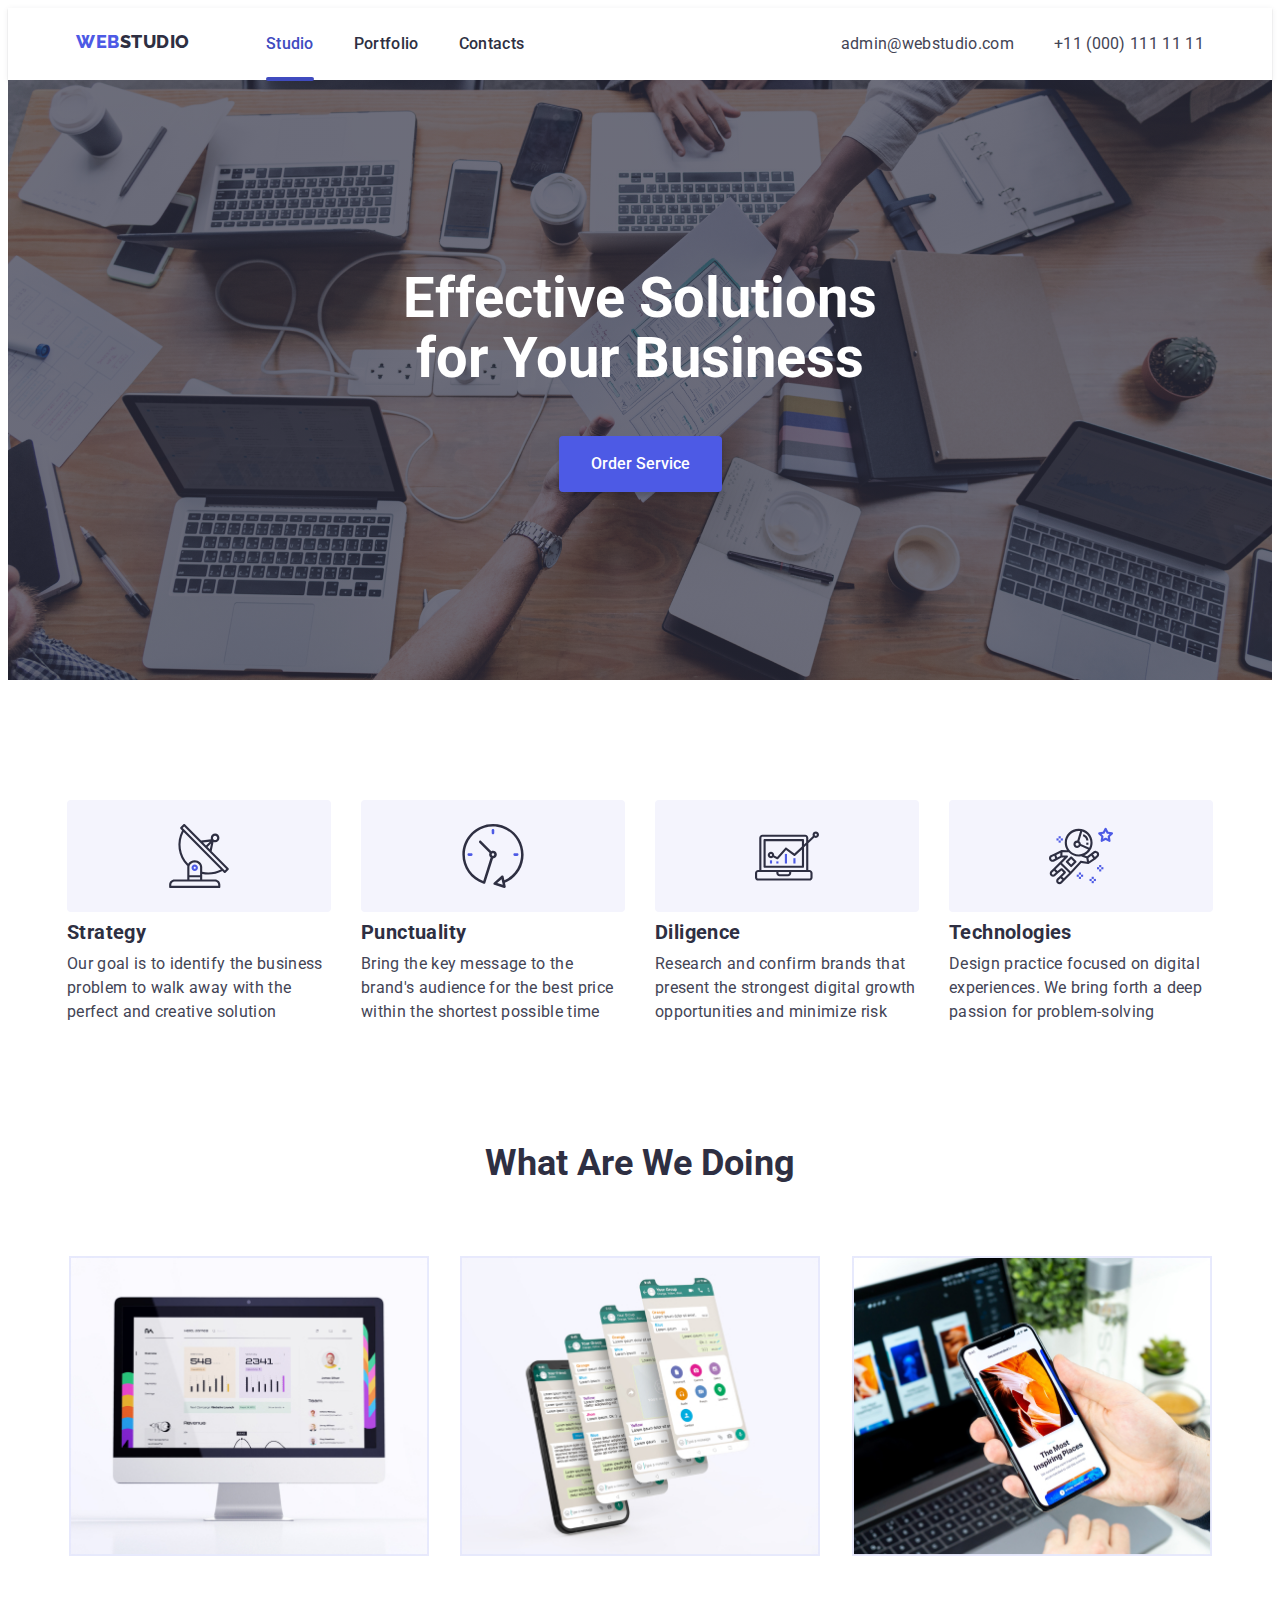
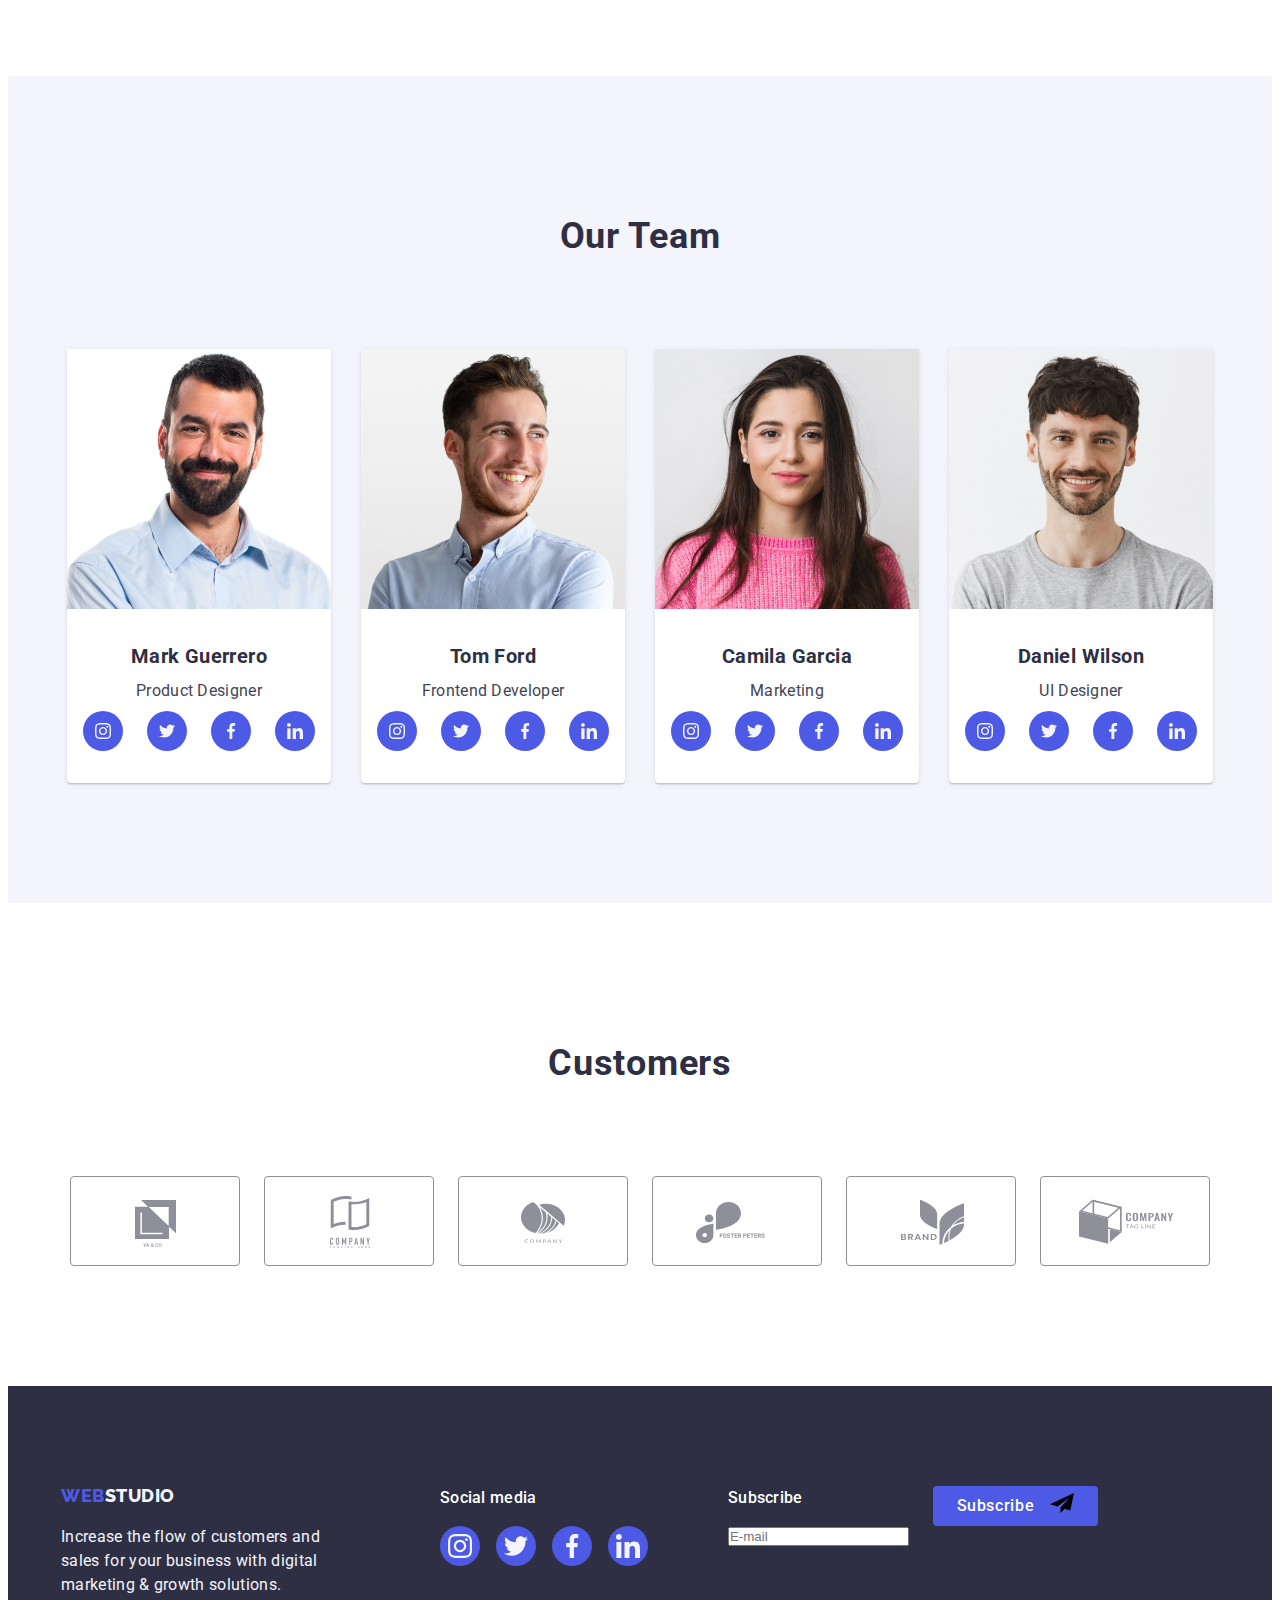
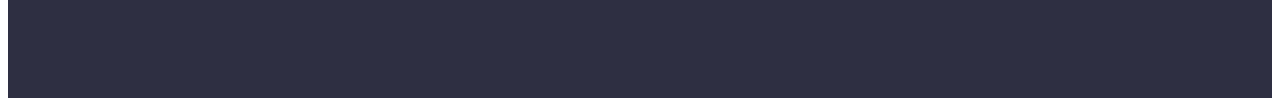
==== index.html @ 38d3d2dd "subscribe button" ====
<!DOCTYPE html>
<html lang="en">

<head>
    <title>Webstudio</title>
    <meta charset="utf-8">
    <meta name="description" content="An Awesome Website">

    <link rel="preconnect" href="https://fonts.googleapis.com">
    <link rel="preconnect" href="https://fonts.gstatic.com" crossorigin>
    <link href="https://fonts.googleapis.com/css2?family=Raleway:wght@800&family=Roboto:wght@400;500;700&display=swap"
        rel="stylesheet">
    <link rel="stylesheet" href="https://cdnjs.cloudflare.com/ajax/libs/modern-normalize/2.0.0/modern-normalize.min.css"
        integrity="sha512-4xo8blKMVCiXpTaLzQSLSw3KFOVPWhm/TRtuPVc4WG6kUgjH6J03IBuG7JZPkcWMxJ5huwaBpOpnwYElP/m6wg=="
        crossorigin="anonymous" referrerpolicy="no-referrer" />
    <link rel="stylesheet" href="./css/style.css" />
</head>

<body>
    <!-- Header Section -->
    <header class="header">
        <div class="container-header">
            <nav class="nav">
                <a class="nav-logo" href="https://sethsky-28.github.io/goit-markup-hw-05/" class="nav-logo">
                    <span class="iris">WEB</span>STUDIO
                </a>
        
            <ul class="nav-list">
                <li class="nav-item"><a class="nav-link active" href="/goit-markup-hw-05/index.html">Studio</a></li>
                <li class="nav-item"><a class="nav-link" href="/goit-markup-hw-05/portfolio.html">Portfolio</a></li>
                <li class="nav-item"><a class="nav-link" href="/goit-markup-hw-05/index.html">Contacts</a></li>
            </ul>
            </nav>

            <address class="address">
                <ul class="address-list">
                    <li class="address-item"><a class=address-link
                        href="mailto:admin@webstudio.com">admin@webstudio.com</a></li>
                    <li class="address-item"><a class=address-link href="tel:+110001111111">+11 (000) 111 11 11</a></li>
                </ul>
            </address>
        </div>
    </header>

    <!-- Main Section -->
    <main>
        <section class="section-hero">
            <div class=" container container-hero">
                <h1 class="hero-title">Effective Solutions <br>
                    for Your Business</h1>        
                <button class="hero-button" type="button" data-modal-open>Order Service</button>               
             </div>
             
            <div class="box">
                <div class="overlay"></div>
            </div>
        </section>

        <section class="section-features">
            <div class="container container-features">
                <h2 hidden>Features</h2>
                <ul class="features-list">
                    <li class="features-item">
                        <img src="./images/icons.images/antenna.svg" alt="antenna" width="64" height="64" class="features-icon">                      
                        <h3 class="features-item-title">Strategy</h3>
                        <p class="features-item-description">Our goal is to identify the business
                        problem to walk away with the perfect and creative solution</p>             
                    </li>

                    <li class="features-item">
                        <img src="./images/icons.images/clock.svg" alt="clock" width="64" height="64" class="features-icon">
                        <h3 class="features-item-title">Punctuality</h3>
                        <p class="features-item-description">Bring the key message to the brand's audience for      
                        the best price within the shortest possible time</p>
                    </li>

                    <li class="features-item">
                        <img src="./images/icons.images/diagram.svg" alt="diagram" width="64" height="64" class="features-icon">
                        <h3 class="features-item-title">Diligence</h3>                        
                        <p class="features-item-description">Research and confirm brands that present the strongest digital
                        growth opportunities and minimize risk</p>
                    </li>

                    <li class="features-item">
                        <img src="./images/icons.images/astronaut.svg" alt="astronaut" width="64" height="64" class="features-icon">
                        <h3 class="features-item-title">Technologies</h3>
                        <p class="features-item-description">Design practice focused on digital experiences. We bring forth
                        a deep passion for problem-solving</p>
                    </li>
                </ul>
            </div>
        </section>

        <section class="section-services">
            <div class="container container-services">
                <h2 class="services-title">What are we doing</h2>    
                <ul class="services-list">
                    <li class="services-item">                        
                        <img class="services-item-image" src="./images/mainimage1.jpg" alt="monitor" width="360">                                            
                    </li>

                    <li class="services-item">
                        <img class="services-item-image" src="./images/mainimage2.jpg" alt="mock up" width="360">                                        
                    </li>

                    <li class="services-item">            
                        <img class="services-item-image" src="./images/mainimage3.jpg" alt="man browsing in his cellphone"
                            width="360">                       
                    </li>
                </ul>
            </div>
        </section>

        <section class="section-team">
            <div class="container container-team">
                <h2 class="team-title">Our Team</h2>
                <ul class="team-list">
                    <li class="team-item">
                        <img class="team-item-image" src="./images/teamcard1.jpg" alt="product manager" width="264">
                        <div class="name-position">
                            <h3 class="team-item-name">Mark Guerrero</h3>
                            <p class="team-item-position">Product Designer</p>
                            <ul class="team-icon">
                                <li class="team-icon-item">
                                    <a href="#" class="team-icon-link">
                                        <svg width="16" height="16">
                                            <use href="images/sprite.svg#instagram-card" /> 
                                        </svg>
                                    </a>
                                </li>

                                <li class="team-icon-item">
                                    <a href="#" class="team-icon-link">
                                        <svg width="16" height="16">
                                            <use href="images/sprite.svg#twitter-card" />
                                        </svg>
                                    </a>
                                </li>

                                <li class="team-icon-item">
                                    <a href="#" class="team-icon-link">
                                        <svg width="16" height="16">
                                            <use href="images/sprite.svg#facebook-card" />
                                        </svg>
                                    </a>
                                </li>

                                <li class="team-icon-item">
                                    <a href="#" class="team-icon-link">
                                        <svg width="16" height="16">
                                            <use href="images/sprite.svg#linkedin-card" />
                                        </svg>
                                    </a>
                                </li>
                            </ul>
                        </div>
                    </li>

                    <li class="team-item">
                        <img class="team-item-image" src="./images/teamcard2.jpg" alt="front end developer" width="264">
                        <div class="name-position">                            
                            <h3 class="team-item-name">Tom Ford</h3>
                            <p class="team-item-position">Frontend Developer</p>
                            <ul class="team-icon">
                                <li class="team-icon-item">
                                    <a href="#" class="team-icon-link">
                                        <svg width="16" height="16">
                                            <use href="images/sprite.svg#instagram-card" />
                                        </svg>
                                    </a>
                                </li>
                            
                                <li class="team-icon-item">
                                    <a href="#" class="team-icon-link">
                                        <svg width="16" height="16">
                                            <use href="images/sprite.svg#twitter-card" />
                                        </svg>
                                    </a>
                                </li>
                            
                                <li class="team-icon-item">
                                    <a href="#" class="team-icon-link">
                                        <svg width="16" height="16">
                                            <use href="images/sprite.svg#facebook-card" />
                                        </svg>
                                    </a>
                                </li>
                            
                                <li class="team-icon-item">
                                    <a href="#" class="team-icon-link">
                                        <svg width="16" height="16">
                                            <use href="images/sprite.svg#linkedin-card" />
                                        </svg>
                                    </a>
                                </li>
                            </ul>
                        </div>
                    </li>

                    <li class="team-item">
                        <img class="team-item-image" src="./images/teamcard3.jpg" alt="marketing" width="264">
                        <div class="name-position">
                            <h3 class="team-item-name">Camila Garcia</h3>
                            <p class="team-item-position">Marketing</p>
                            <ul class="team-icon">
                                <li class="team-icon-item">
                                    <a href="#" class="team-icon-link">
                                        <svg width="16" height="16">
                                            <use href="images/sprite.svg#instagram-card" />
                                        </svg>
                                    </a>
                                </li>
                            
                                <li class="team-icon-item">
                                    <a href="#" class="team-icon-link">
                                        <svg width="16" height="16">
                                            <use href="images/sprite.svg#twitter-card" />
                                        </svg>
                                    </a>
                                </li>
                            
                                <li class="team-icon-item">
                                    <a href="#" class="team-icon-link">
                                        <svg width="16" height="16">
                                            <use href="images/sprite.svg#facebook-card" />
                                        </svg>
                                    </a>
                                </li>
                            
                                <li class="team-icon-item">
                                    <a href="#" class="team-icon-link">
                                        <svg width="16" height="16">
                                            <use href="images/sprite.svg#linkedin-card" />
                                        </svg>
                                    </a>
                                </li>
                            </ul>
                        </div>                        
                    </li>

                    <li class="team-item">
                        <img class="team-item-image" src="./images/teamcard4.jpg" alt="ui designer" width="264">
                        <div class="name-position">
                            <h3 class="team-item-name">Daniel Wilson</h3>
                            <p class="team-item-position">UI Designer</p>
                            <ul class="team-icon">
                                <li class="team-icon-item">
                                    <a href="#" class="team-icon-link">
                                        <svg width="16" height="16">
                                            <use href="images/sprite.svg#instagram-card" />
                                        </svg>
                                    </a>
                                </li>
                            
                                <li class="team-icon-item">
                                    <a href="#" class="team-icon-link">
                                        <svg width="16" height="16">
                                            <use href="images/sprite.svg#twitter-card" />
                                        </svg>
                                    </a>
                                </li>
                            
                                <li class="team-icon-item">
                                    <a href="#" class="team-icon-link">
                                        <svg width="16" height="16">
                                            <use href="images/sprite.svg#facebook-card" />
                                        </svg>
                                    </a>
                                </li>
                            
                                <li class="team-icon-item">
                                    <a href="#" class="team-icon-link">
                                        <svg width="16" height="16">
                                            <use href="images/sprite.svg#linkedin-card" />
                                        </svg>
                                    </a>
                                </li>
                            </ul>
                        </div>
                    </li>
                </ul>
            </div>    
        </section>

        <section class="section-customers">
            <div class="container container-customers">
                <h2 class="customer-title">Customers</h2>
                <ul class="customers-logo">
                    <li class="customers-logo-item">
                        <a href="#" class="customers-link">
                            <svg width="104" height="56">
                                <use href="images/customer-sprite.svg#logo1" />
                            </svg>
                        </a>
                    </li>

                    <li class="customers-logo-item">
                        <a href="#" class="customers-link">
                            <svg width="104" height="56">
                                <use href="images/customer-sprite.svg#logo2" />
                            </svg>
                        </a>                        
                    </li>

                    <li class="customers-logo-item">
                        <a href="#" class="customers-link">
                            <svg width="104" height="56">
                                <use href="images/customer-sprite.svg#logo3" />
                            </svg>
                        </a>                       
                    </li>

                    <li class="customers-logo-item">
                        <a href="#" class="customers-link">
                            <svg width="104" height="56">
                                <use href="images/customer-sprite.svg#logo4" />
                            </svg>
                        </a>                        
                    </li>

                    <li class="customers-logo-item">
                        <a href="#" class="customers-link">
                            <svg width="104" height="56">
                                <use href="images/customer-sprite.svg#logo5" />
                            </svg>
                        </a>                    
                    </li>
                    
                    <li class="customers-logo-item">
                        <a href="#" class="customers-link">
                            <svg width="104" height="56">
                                <use href="images/customer-sprite.svg#logo6" />
                            </svg>
                        </a>                    
                    </li>
                </ul>
            </div>
        </section>
    </main>

    <!-- Footer Section -->
    <footer>
        <section class="footer">
            <div class="container container-footer">
                <div class="logo-description">
                    <a class="footer-logo" href="https://sethsky-28.github.io/goit-markup-hw-04/" class="footer-logo">
                        <span class="iris">WEB</span>STUDIO</a>
                    <p class="footer-description">Increase the flow of customers and <br> sales for your business with
                        digital
                        <br>marketing & growth solutions.
                    </p>
                </div>
    
                <div class="icons-container">
                    <h3 class="social-media">Social media</h3>
                    <ul class="footer-icons">
                        <li class="footer-icon-item">
                            <a href="#" class="footer-icon-link">
                                <svg width="24" height="24">
                                    <use href="images/footer-sprite.svg#instagram2" />
                                </svg>
                            </a>
                        </li>
    
                        <li class="footer-icon-item">
                            <a href="#" class="footer-icon-link">
                                <svg width="24" height="24">
                                    <use href="images/footer-sprite.svg#twitter2" />
                                </svg>
                            </a>
                        </li>
    
                        <li class="footer-icon-item">
                            <a href="#" class="footer-icon-link">
                                <svg width="24" height="24">
                                    <use href="images/footer-sprite.svg#facebook2" />
                                </svg>
                            </a>
                        </li>
    
                        <li class="footer-icon-item">
                            <a href="#" class="footer-icon-link">
                                <svg width="24" height="24">
                                    <use href="images/footer-sprite.svg#linkedin2" />
                                </svg>
                            </a>
                        </li>
                    </ul>
                </div>

                <div class="container-subscribe" for="subscription">
                    <h3 class="subscribe">Subscribe</h3>
                    <input class="subscribe-input" type="text" name="subscription" placeholder="E-mail">                
                </div>
                <button class="button-subscribe">Subscribe
                    <a href="#" class="subscribe-icon-link">
                        <svg width="24" height="20">
                            <use href="images/modal-sprite.svg#send-button-icon" />
                        </svg>
                    </a>
                </button>
            </div>
        </section>
    </footer>
    
    <div class="modal is-hidden" data-modal>
        <div class="modal-content">
            <button class="modal-close" data-modal-close>               
                <svg width="8" height="8">
                    <use href="images/close-sprite.svg#close-icon" />
                </svg>
            </button>
            <div class="modal-header">
                <p class="modal-header-item">Leave your contacts and we will call you back</p>
            </div>

            <form class="modal-form">
                <label class="modal-name" for="name">
                    <span class="label-item">Name</span>
                    <input class="modal-input" type="text" name="name">
                    <svg class="input-icon" width="18" height="18">
                        <use href="images/modal-sprite.svg#person-form"/>
                    </svg>
                </label>

                <label class="modal-name" for="phone">
                    <span class="label-item">Phone</span>
                    <input class="modal-input" type="text" name="phone">
                    <svg class="input-icon" width="18" height="18">
                        <use href="images/modal-sprite.svg#phone-form" />
                    </svg>
                </label>

                <label class="modal-name" for="email">
                    <span class="label-item">Email</span>
                    <input class="modal-input" type="text" name="email">
                    <svg class="input-icon" width="18" height="18">
                        <use href="images/modal-sprite.svg#email-form" />
                    </svg>
                </label>

                <label class="form-textarea" >
                    <span class="comment-form">Comment</span>
                    <textarea name="comment" class="comment-textarea" placeholder="Text Input"></textarea>
                </label>
                      
                <label class="checkbox">
                    <input class="checkbox-input" name="agree">
                    I accept the terms and conditions of the Privacy Policy                    
                </label>

                <button class="send-button" type="submit">Send</button>
            </form>            
        </div>
    </div>

    <script src="js/modal.js"></script>
    
</body>
</html>
---- css/style.css ----
* {
    margin: o;
    padding:0;
    box-sizing: border-box;
}

body {
    font-family: 'Roboto', sans-serif;
}  

ul{
    list-style-type: none;
}

img {
    display: block;
    max-width: 100%;
    height: auto;
}

h1,
h2,
h3,
h4,
h5,
h6,
p,
ul {
    margin: 0;
    padding: 0;
}

address {
    font-style: normal;
}

a {
    text-decoration: none;
}

button {
    font-family: inherit;
    outline: none;
    border: unset;
    cursor: pointer;
}

input, textarea {
    outline: none;
}

:root {
    --iris: #4d5ae5;
    --navyblue: #2e2f42;
    --black: black;
    --ocean: #404bbf;
    --white: #ffffff;
    --slate: #434455;
    --cornflower: #e7e9fc;
    --cloud: #f4f4fd;
    --green: #31d0aa;
    --lightslate: #8e8f99;
    --navybluemodal: #2e2f42;
    --grey: #2e2f42;
    --dairy: #fcfcfc;
}

figure {
    margin: 0px;
}

.container {
    width: 1158px;
    margin: 0 auto;
}

.header {
    border-bottom: 1px soild var(--cornflower);
    background-color: var(--white);
    box-shadow: 0px 1px 6px 0px rgba(46, 47, 66, 0.08), 
                    0px 1px 1px 0px rgba(46, 47, 66, 0.16), 
                    0px 2px 1px 0px rgba(46, 47, 66, 0.08);
    padding: 24px 0;
    align-items: center;
    flex-shrink: 0;
}

.container-header {
    padding: 0 15px;
    display: flex;
    width: 1158px;
    margin: 0 auto;
    justify-content: space-between;
}

.iris {
    color: var(--iris);
}

.nav-logo {
    color: var(--navyblue);
    font-family: Raleway;
    font-size: 18px;
    font-style: normal;
    font-weight: 800;
    letter-spacing: 0.54px;
    text-transform: uppercase;
    line-height: 1.125em;
    display: flex;   
}

.nav {
    display: inline-flex;
    gap: 76px;
}

.nav-list {
    list-style: none;
    display: flex;
    flex-shrink: 0px;
    gap: 40px;     
}

.nav-item {
    position: relative;
}

.nav-item:hover .nav-link {
    color: var(--ocean);
}

.nav-item:hover .nav-link::after {
    width: 100%;
}

.nav-link::after {
    content: '';
    height: 4px;
    width: 0;
    background-color: var(--ocean);
    border-radius: 2px;
    position: absolute;
    left: 0;
    bottom: -25px;
    transition: width 250ms cubic-bezier(0.4, 0, 0.2, 1);
}

.nav-link {
    color: var(--navyblue);
    line-height: 1.5em;      
    font-size: 16px;
    font-style: normal;
    font-weight: 500;
    letter-spacing: 0.32px;
    display: flex;
    transition: color 250ms cubic-bezier(0.4, 0, 0.2, 1);
}

.nav-link.active {
    color: var(--ocean);
}

.nav-link.active::after {
    width: 100%;
}

.address-link:hover {
    color: var(--ocean);
}

.address-list {
    display: inline-flex;
    flex-shrink: 0px;
    gap: 40px;
}

.address-link {
    color: var(--slate);
    line-height: 1.5em;
    font-size: 16px;
    font-style: normal;
    font-weight: 400;     
    letter-spacing: 0.32px;
    display: flex;
    gap: 40px;
    transition: color 250ms cubic-bezier(0.4, 0, 0.2, 1);
}

.section-hero {
    background-color: var(--navyblue);
    margin: 0px;
    padding: 188px 0;
    background-repeat: no-repeat;
    background-position: center;
    background-size: cover;
    background-image: linear-gradient(rgba(46, 47, 66, 0.7), 
    rgba(46, 47, 66, 0.7)), url("../imagesportfolio/people-office.jpg");
}

.container-hero {
    width: 1158px;
    margin: 0 auto;
    align-items: center;
    justify-content: center;
    display: flex;
    flex-direction: column;
    flex-shrink: 0;
    gap: 48px;    
}  

.hero-title {
    text-align: center;
    color: var(--white);
    font-size: 56px;
    line-height: 1.075em;
}

.hero-button {
    font-weight: 500;
    color: var(--white);
    font-size: 16px;
    line-height: 1.5em;
    border-radius: 4px;
    background-color: var(--iris);
    box-shadow: 0px 4px 4px 0px rgba(0, 0, 0, 0.15);
    padding: 16px 32px;
    display: flex;
    transition: background-color 250ms cubic-bezier(0.4, 0, 0.2, 1);
}

.hero-button:hover {   
    background: var(--ocean);
    cursor: pointer;
}

.section-features {
    background-color: var(--white);
    margin: 0px;
    display: flex;  
    flex-shrink: 0;
    padding: 120px 0px;
}

.container-features {
    width: 1158px;
    margin: 0 auto;
    align-items: center;
    justify-content: center;
}

.features-list {
    display: flex;
    justify-content: space-evenly;
    gap: 24px;
    flex-shrink: 0px;
}

.features-icon {
    width: 264px;
    height: 112px;
    border-radius: 4px;
    background: var(--cloud);
    flex-shrink: 0;
    padding: 24px 100px;
}  

.features-item {
    display: inline-flex;
    width: 264px;
    flex-direction: column;
    align-items: flex-start;
    box-sizing: content-box;
    gap: 8px;   
}

.features-item-title {
    font-size: 20px;
    font-style: normal;
    line height: 1.25em;
    letter-spacing: 0.4px;
    color: var(--navyblue);
}

.features-item-description {
    font-size: 16px;
    font-style: normal;
    line-height: 1.5em;
    color: var(--slate);
    letter-spacing: 0.32px;
}

.section-services {
    background-color: var(--white);
    margin: 0;
    padding-bottom: 120px; 
}

.container-services {    
    width: 1158px;
    margin: 0px auto;
    align-items: center;
    justify-content: center;
}

.services-title {
    font-size: 36px;
    line-height: 1.11em;
    color: var(--navyblue);
    text-align: center;
    text-transform: capitalize;
    margin-bottom: 72px;    
}

.services-list {
    display: flex;
    align-content; center;
    justify-content: space-evenly;
    gap: 24px;        
}

.services-item-image {
    width: 360px;
    height: 300px;
    border: 1px solid var(--cornflower);
    background: url(<path-to-image>), lightgray -72.845px -19px / 144.444% 112.667% no-repeat;
}

.section-team {
    background-color: var(--cloud);
    margin: 0px;
    padding: 120px 0;
    flex-shrink: 0;
}

.container-team {
    width: 1158px;
    flex-shrink: 0;
    margin: 0px auto;
    justify-content: center;
    align-content: center;
    display: block;
    align-items: center;
}

.team-title {
    font-size: 36px;
    font-style: normal;
    text-transform: capitalize;
    line-height: 2.25em;
    color: var(--navyblue);
    letter-spacing: 0.72px;
    text-align: center;
}

.team-list {
    margin: 0;
    display: flex;
    flex-shrink: 0;
    justify-content: space-evenly;
    gap: 24px;
    margin-top: 72px;    
}

.team-item {
    background: var(--white);
    border-radius: 0px 0px 4px 4px;
    box-shadow: 0px 2px 1px 0px rgba(46, 47, 66, 0.08), 
    0px 1px 1px 0px rgba(46, 47, 66, 0.16), 
    0px 1px 6px 0px rgba(46, 47, 66, 0.08);
}

.team-icon {
    display: flex;
    align-items: center;
    justify-content: center;
    column-gap:24px;
}

.team-icon-link svg{    
    fill: var(--cloud);
}

.team-icon-link {
    display: flex;
    flex-shrink: 0;
    align-items: center;
    justify-content: center;
    width: 40px;
    height: 40px;
    background-color: var(--iris);
    border-radius: 20px;
    transition: background-color 250ms cubic-bezier(0.4, 0, 0.2, 1);
}

.team-icon-link:hover {
    background-color: var(--ocean);
}

.name-position {
    display: flex;
    flex-direction: column;
    justify-content: center;
    align-items: center;
    gap: 8px;
    padding: 32px 0px;
    margin: 0;
}

.team-item-name {
    font-size: 20px;
    font-style: normal;
    text-align: center;
    line-height: 1.5em;
    color: var(--navyblue);
    letter-spacing: 0.4px;
}

.team-item-position {
    font-size: 16px;
    font-style: normal;
    text-align: center;
    line-height: 1.5em;
    color: var(--slate);
    letter-spacing: 0.32px;
}

.section-customers {
    background-color: var(--white);
    margin: 0px;
    padding: 120px 0;
}

.container-customers {
    width: 1158px;
    margin: 0px auto;  
}

.customer-title {
    font-size: 36px;
    font-style: normal;
    font-weight: 700;
    text-transform: capitalize;
    line-height: 2.25em;
    color: var(--navyblue);
    letter-spacing: 0.72px;
    text-align: center;
    margin-bottom: 72px;
}

.customers-logo {
    display: flex;
    justify-content: center;
    gap: 24px;
}

.customers-logo-item {
    display: inline-flex;
    flex-direction: column;
    align-items: flex-start;
}

.customers-link {
    display: flex;
    flex-shrink: 0;
    align-items: center;
    justify-content: center;
    width: 168px;
    height: 88px;
    width: 100%;
    height: 100%;
    border-radius: 4px;
    border: 1px solid var(--lightslate);
    color: var(--lightslate);
    padding: 16px 32px;
    transition: color 250ms cubic-bezier(0.4, 0, 0.2, 1), 
                border 250ms cubic-bezier(0.4, 0, 0.2, 1);
}

.customers-link svg{
    fill: currentColor;
}

.customers-link:hover {
    border: 1px solid var(--ocean);
    color: var(--ocean);
}

.footer-description {
    font-size: 16px;
    font-style: normal;
    line-height: 1.5em;
    color: var(--cloud);
    letter-spacing: 0.32px;
    margin-top: 17.5px;
}

.footer {
    background-color: var(--navyblue);
    flex-shrink: 0;
    margin: 0px;
    padding: 100px 0px;
}

.container-footer {
    display: flex;
    flex-direction: row; 
    width: 1158px;
    margin: 0 auto;
    height: 112px;
    flex-shrink: 0;
}

.footer-logo {
    color: var(--cloud);
    font-family: Raleway;
    font-size: 18px;
    font-style: normal;
    font-weight: 800;
    line-height: 1.16em;
    letter-spacing: 0.54px;
    text-transform: uppercase;
    flex-shrink: 0;
}

.logo-description {
    display: flex;
    flex-direction: column;
}

.social-media {
    color: var(--white);
    font-family: Roboto;
    font-size: 16px;
    font-style: normal;
    font-weight: 500;
    line-height: 1.5;
    letter-spacing: 0.32px;
    margin-bottom: 16px;
}
        
.logo-container {
    margin-top: 16px;
    flex-shrink: 0;
}

.icons-container {
    display: inline;
    width: 208px;
    height: 80px;
    flex-shrink: 0;
    margin-left: 120px;
}

.footer-icons {
    display: inline-flex;
    align-items: flex-start;
    gap: 16px;
}

.footer-icon-link {
    display: flex;
    align-items: center;
    justify-content: center;
    width: 40px;
    height: 40px;
    background-color: var(--iris);
    border-radius: 20px;
    padding: 8px;
    transition: backgroud-color 250ms cubic-bezier(0.4, 0, 0.2, 1);
}

.footer-icon-link svg{
    fill: var(--cloud);  
}

.footer-icon-link:hover {
    background-color: var(--green)
}

.container-subscribe {
    display: block;
    flex-shrink: 0;
    margin-left: 80px;
    row-gap: 16px;
}

.subscribe {
    color: var(--WHITE, #FFF);
    font-family: Roboto;
    font-size: 16px;
    font-style: normal;
    font-weight: 500;
    line-height: 1.5em;
    letter-spacing: 0.32px;
    margin-bottom: 16px;
}

.button-subscribe {
    display: flex;
    padding: 8px 24px;
    justify-content: center;
    align-items: center;
    gap: 16px;
    border-radius: 4px;
    background: var(--IRIS, #4D5AE5);
    margin-left: 24px;
    color: var(--WHITE, #FFF);
    text-align: center;
    font-family: Roboto;
    font-size: 16px;
    font-style: normal;
    font-weight: 500;
    line-height: 1.5em;
    letter-spacing: 0.64px;
    width: 165px;
    height: 40px;
}

.subscribe-icon-link {
    background-color: var(--IRIS);
}

.subscribe-icon-link {
    fill: var(--WHITE);
}

.filters {
    padding: 96px 0px 0px 0px;
    margin: 0px auto;
}

.container-filter {
    width: 1158px;        
    margin: 0 auto;
    display: flex;
    justify-content: center;   
}

.filter-button {    
    padding: 12px 24px;    
    border-radius: 4px;
    border: 1px solid var(--cornflower);
    background-color: var(--cloud);
    color: var(--iris);    
    font-family: 'roboto';
    font-size: 16px;
    font-style: normal;
    font-weight: 500;
    line-height: 1.5em;
    letter-spacing: 0.64px;
    transition: background-color 250ms cubic-bezier(0.4, 0, 0.2, 1),
                color 250ms cubic-bezier(0.4, 0, 0.2, 1),
                border-color 250ms cubic-bezier(0.4, 0, 0.2, 1),
                box-shadow 250ms cubic-bezier(0.4, 0, 0.2, 1);
}

.filter-active {
    background-color: var(--ocean, #404bbf);
    box-shadow: 0px 3px 1px rgba(0, 0, 0, 0.1), 0px 2px 1px rgba(0, 0, 0, 0.08),
        0px 2px 2px rgba(0, 0, 0, 0.12);
    border: 1px solid var(--ocean, #404bbf);
    border-radius: 4px;
    color: var(--white);
    cursor: pointer;
}

.filter-button:hover {
    background: var(--ocean);
    color: var(--white);
    border-color: var(--ocean);
    box-shadow: 
    0px 2px 2px 0px rgba(0, 0, 0, 0.12), 
    0px 2px 1px 0px rgba(0, 0, 0, 0.08), 
    0px 3px 1px 0px rgba(0, 0, 0, 0.10);
}

.filter-buttons {
    display: flex;
    gap: 24px;
}

.section-projects {
    margin: 0;
    padding: 72px 0px;
}

.container-projects {
    width: 1158px;
    margin: 0 auto;
}

.project-list {
    display: flex;
    flex-wrap: wrap;
    justify-content: center;
    column-gap: 24px;
    row-gap: 48px;
}

.project-item-image {
    width: 360px;
    height: 300px;
    flex-shrink: 0;
}

.name-type {
    border: 1px solid var(--cornflower);
    background: var(--white);
    padding: 32px 16px;
    border-top: unset;
    display: flex;
    flex-direction: column;
    justify-content: center;
    align-items: flex-start;
    align-self: stretch;
    gap: 8px;
    transition: box-shadow 250ms cubic-bezier(0.4, 0, 0.2, 1);
}

.project-item {
    display: flex;
    width: 360px;
    padding-bottom: 0px;
    flex-direction: column;
    justify-content: center;
    align-items: center;
    flex-shrink: 0;
}

.project-item:hover figcaption {
    transform: translateY(0);
}

.project-item-figure {
    width: 100%;
    height: 300px;
    position: relative;
    overflow: hidden;
}

.project-item-figure img{
    display: block;
    width: 100%;
    height: 100%;
    object-fit: cover;
    object-position: center;
}

.project-item-figure figcaption {
    font-family: Roboto;
    font-size: 16px;
    font-style: normal;
    font-weight: 400;
    line-height: 1.5em;
    letter-spacing: 0.32px;
    position: absolute;
    top: 0px;
    left: 0px;
    width: 100%;
    height: 100%;
    background-color: rgba(77, 90, 229, 1);
    padding: 40px 32px 164px 32px;
    color: var(--cloud);
    text-align: left;
    align-items: center;
    display: flex;    
    transition: transform 250ms cubic-bezier(0.4,0,0.2,1);
    transform: translateY(100%);
    will-change: transform;
}

.project-item:hover .name-type{
    box-shadow: 0px 2px 1px 0px rgba(46, 47, 66, 0.08), 
    0px 1px 1px 0px rgba(46, 47, 66, 0.16), 
    0px 1px 6px 0px rgba(46, 47, 66, 0.08);
    
}

.project-item-name {
    color: var(--navyblue); 
    font-size: 20px;
    font-style: normal;
    line-height: 1.25em;
    letter-spacing: 0.4px;
}

.project-item-type {
    color: var(--slate);
    font-size: 16px;
    font-style: normal;
    line-height: 1em;
    letter-spacing: 0.32px;
}

.modal {
    background-color: rgba(46, 47, 66, 0.4);
    position: fixed;
    display: flex;
    align-items: center;
    justify-content: center;
    width: 100%;
    height: 100%;
    top: 0px;
    left: 0px;
    transition-property: visibilty, opacity;
    transition-duration: 250ms;
    transition-timing-function: cubic-bezier(0.4, 0, 0.2, 1);
    opacity: 1;
    pointer-events: auto; 
}

.modal.is-hidden {
    visibility: hidden;
    opacity: 0;
    pointer-events: none;    
}

.modal.is-hidden .modal-content {
    transform: scale(0.5);
}

.modal-content {
    position: relative;
    width: 408px;
    height: 584px;
    border-radius: 4px;
    background-color: var(--dairy);
    box-shadow: 0px 2px 1px 0px rgba(0, 0, 0, 0.20), 
    0px 1px 3px 0px rgba(0, 0, 0, 0.12), 
    0px 1px 1px 0px rgba(0, 0, 0, 0.14);
    transform: none;
    transition: transform 250ms cubic-bezier(0.4, 0, 0.2, 1);
    padding: 72px 24px 24px 24px;
}

.modal-close {
    display: flex;
    flex-shrink: 0;
    align-items: center;
    justify-content: center;
    width: 24px;
    height: 24px;
    background-color: var(--cornflower);
    color: var(--navyblue);
    border: 0px;
    stroke-width: 1px;
    stroke: rgba(0, 0, 0, 0.10);
    border-radius: 20px;
    position: absolute;
    right: 8px;
    top: 8px;
    padding: 0;
    cursor: pointer;
    transition: color 250ms cubic-bezier(0.4, 0, 0.2, 1),
                background-color 250ms cubic-bezier(0.4, 0, 0.2, 1);
}

.modal-close svg{
    fill: currentColor;
}

.modal-close:hover,
.modal-close:focus {
    background-color: var(--ocean);
    color: var(--white);
}

.modal-header {
    display: flex;
    align-items: center;
    justify-content: center;
}

.modal-header-item {
    color: var(--navyblue);
    text-align: center;
    font-family: Roboto;
    font-size: 16px;
    font-style: normal;
    font-weight: 500;
    line-height: 1.5em;
    letter-spacing: 0.32px;
    margin-bottom: 16px;
}

.modal-form {
    display: block;
    flex-direction: column;
    align-items: flex-start;
    /* margin-top: 16px; */
}

.modal-name {
    display: block;
    color: var(--lightslate);
    font-family: Roboto;
    font-size: 12px;
    font-style: normal;
    font-weight: 400;
    line-height: 1.16em;
    letter-spacing: 0.48px;
    
}

.modal-input {
    display: relative;
    width: 360px;
    height: 40px;
    margin-top: 8px;      
    font-family: inherit;
    font-size: 12px;
    border-radius: 4px;
    border: 1px solid var(--iris);
    stroke: currentColor;
    transition: fill 250ms cubic-bezier(0.4, 0, 0.2, 1);
      
}

/* .label-item {
    margin-bottom: 8px;      
} */

label.checkbox {
    display: flex;
    padding: 0;
}

.checkbox-input {
    width: 16px;
    height: 16px;
    margin-right: 8px;
}

.form-textarea {
    display: block;
    width: 100%;
    /* margin-top: 4px; */
    height: 120px;
    flex-shrink: 0;
  
}

.comment-textarea {
    resize: none;
    width: 100%;
    height: 150px;
    margin-bottom: 4px;
}

/* .form-textarea placeholder {
    resize: none;
    width: 100%;
    height: 150px;
} */

.input-icon {
    color: var(-- navyblue);
    font-family: Roboto;
    font-size: 12px;
    font-style: normal;
    font-weight: 400;
    line-height: 1.16;
    letter-spacing: 0.48px;        
    position: relative;
    transform: translate(50%,-130%);
    width: 18px;
    height: 24px;
    flex-shrink: 0;
}
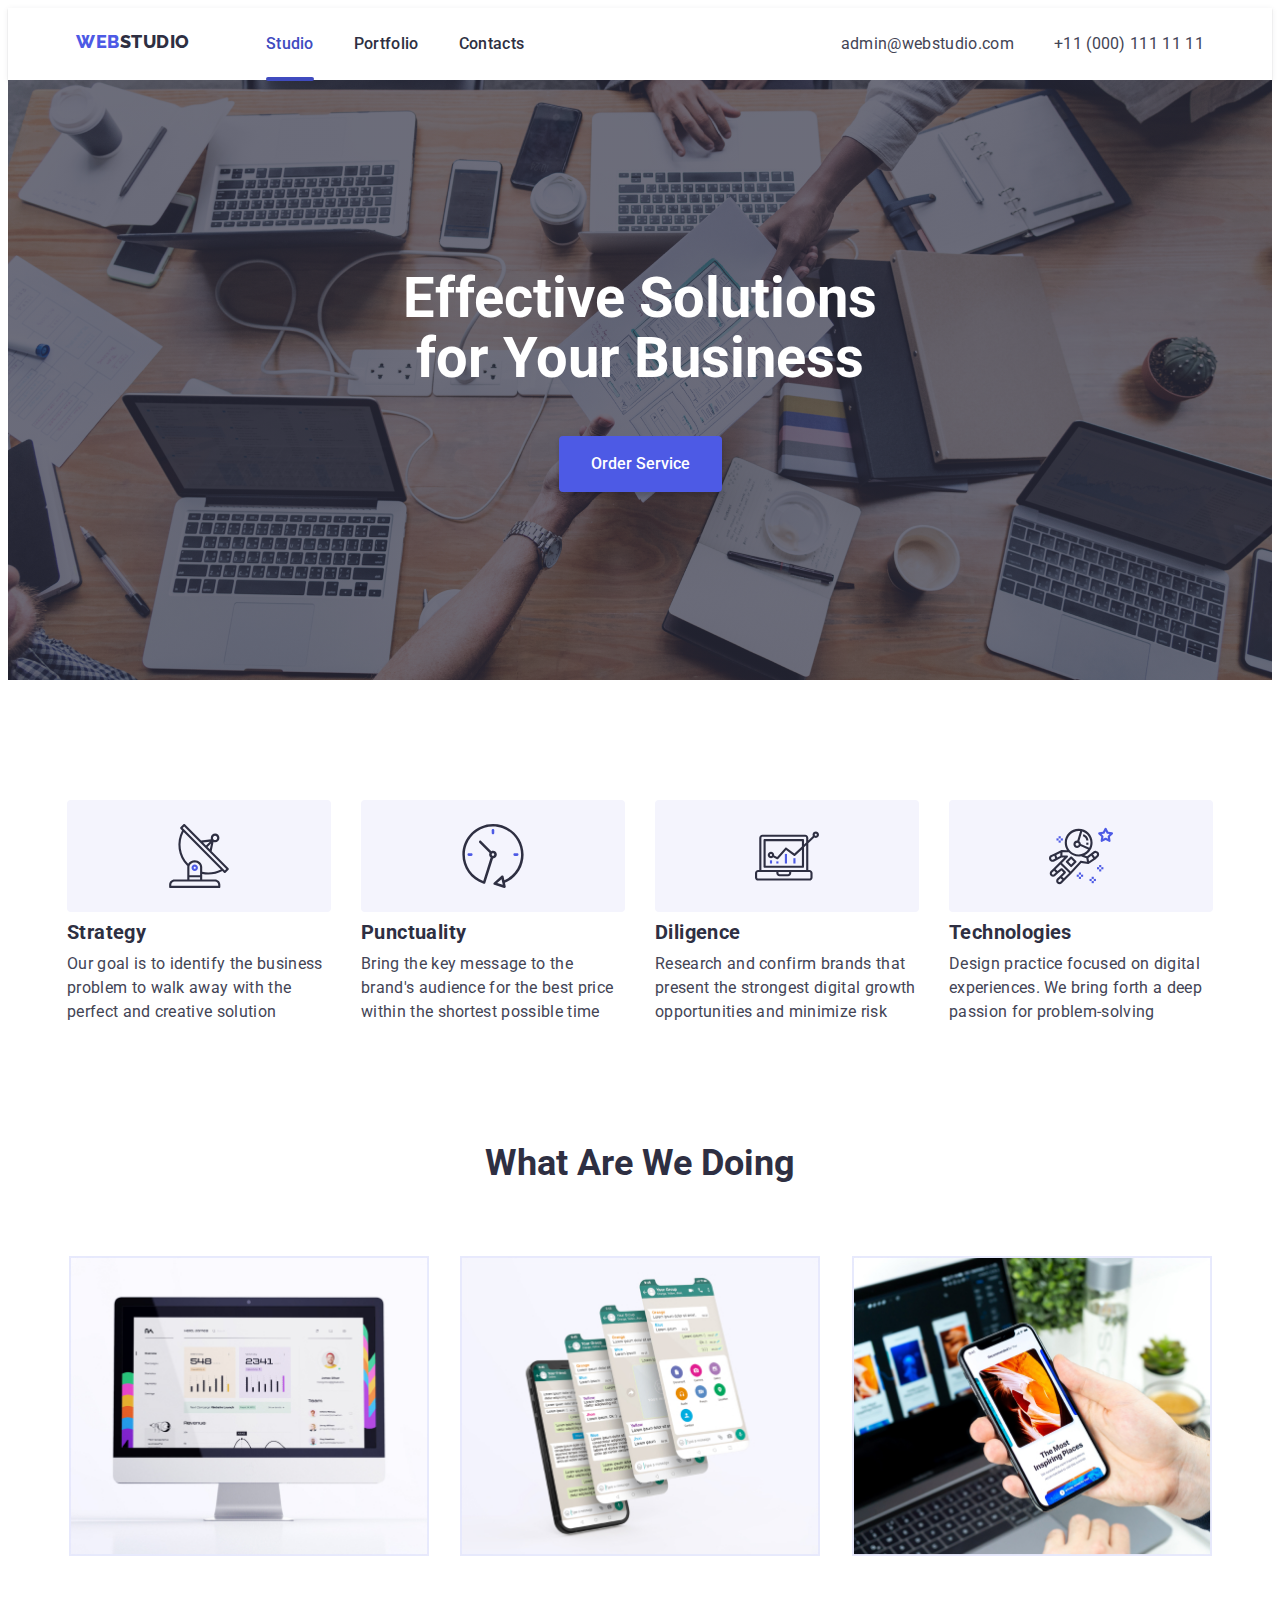
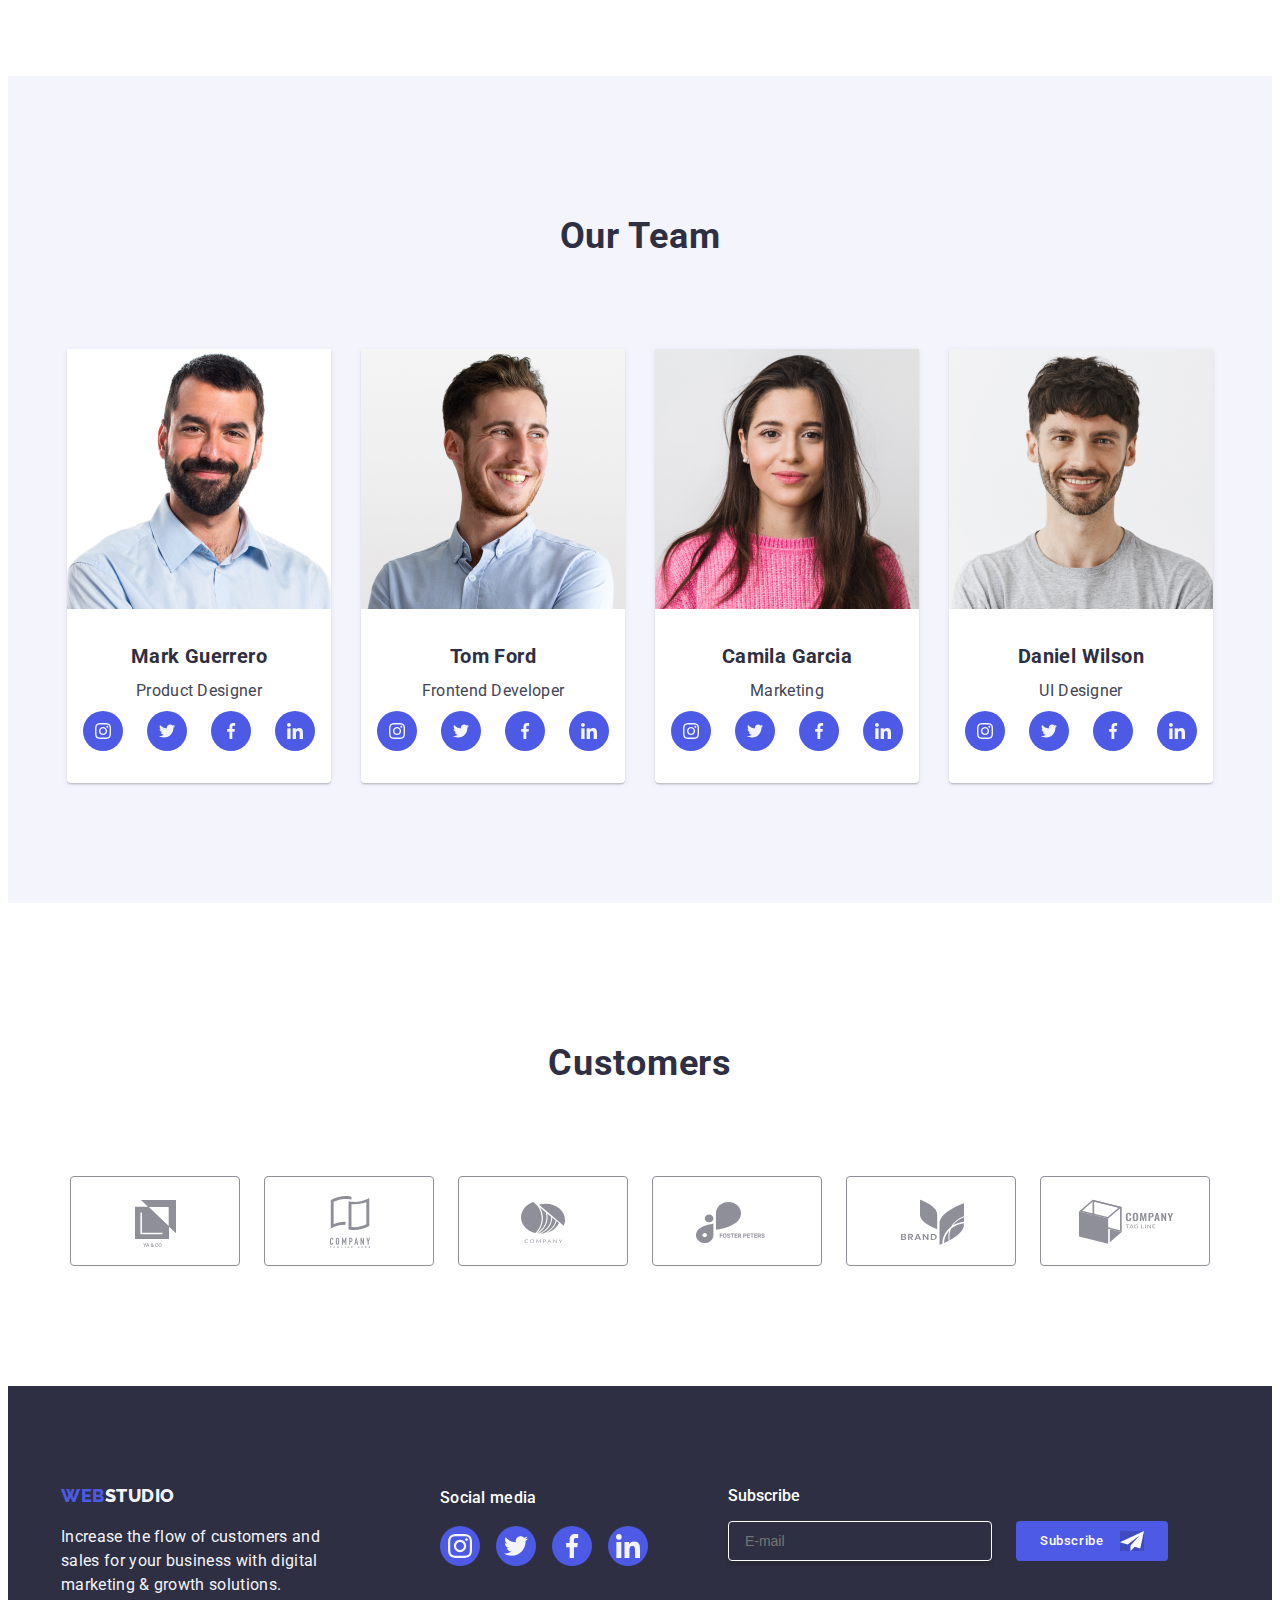
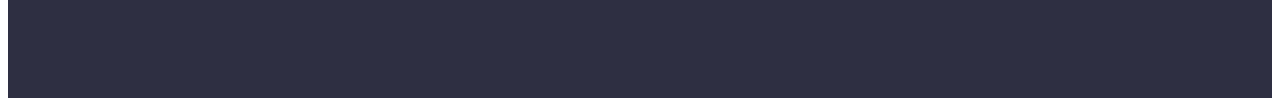
==== commit cc984a38: "form align" ====
--- a/index.html
+++ b/index.html
@@ -389,16 +389,19 @@
                 </div>
 
                 <div class="container-subscribe" for="subscription">
-                    <h3 class="subscribe">Subscribe</h3>
-                    <input class="subscribe-input" type="text" name="subscription" placeholder="E-mail">                
+                    <form class="subscribe-form" name="subscription" >
+                        <label class="form-label">
+                            Subscribe
+                            <input class="subscribe-form-input" type="email" name="email" placeholder="E-mail" />
+                        </label>
+                
+                        <button class="button-subscribe">Subscribe
+                            <svg class="subscribe-icon-link" width="24" height="20">
+                                <use href="images/footer-form-sprite.svg#send-button-icon" />
+                            </svg>                
+                        </button>
+                    </form>    
                 </div>
-                <button class="button-subscribe">Subscribe
-                    <a href="#" class="subscribe-icon-link">
-                        <svg width="24" height="20">
-                            <use href="images/modal-sprite.svg#send-button-icon" />
-                        </svg>
-                    </a>
-                </button>
             </div>
         </section>
     </footer>
--- a/css/style.css
+++ b/css/style.css
@@ -584,6 +584,32 @@
     row-gap: 16px;
 }
 
+.form-label {
+    display: block;
+    color: var(--white);
+    font-weight: 500;
+}
+
+.subscribe-form-input {
+    color: var(--white);
+    width: 264px;
+    height: 40px;
+    padding: 8px 16px;
+    display: flex;
+    margin-top: 16px;
+    font-size: 14px;
+    flex-shrink: 0;
+    background: var(--navyblue);
+    border-radius: 4px;
+    border: 1px solid var(--white);
+    box-shadow: 0px 4px 4px 0px rgba(0, 0, 0, 0.15);
+}
+
+.subscribe-form {
+    display: flex;
+    align-items: flex-end;
+}
+            
 .subscribe {
     color: var(--WHITE, #FFF);
     font-family: Roboto;
@@ -596,32 +622,32 @@
 }
 
 .button-subscribe {
-    display: flex;
+    display: inline-flex;
     padding: 8px 24px;
     justify-content: center;
     align-items: center;
+    height: 40px;
     gap: 16px;
+    margin-left: 24px;
+    border: none;
+    font-weight: 500;
+    line-height: 24px;
+    letter-spacing: 0.64px;
     border-radius: 4px;
-    background: var(--IRIS, #4D5AE5);
-    margin-left: 24px;
-    color: var(--WHITE, #FFF);
-    text-align: center;
-    font-family: Roboto;
-    font-size: 16px;
-    font-style: normal;
-    font-weight: 500;
-    line-height: 1.5em;
-    letter-spacing: 0.64px;
-    width: 165px;
-    height: 40px;
+    color: var(--white);
+    background: var(--iris);
+    cursor: pointer;
+    transition-property: background-color, color;
+    transition-duration: 250ms;
+    transition-timing-function: cubic-bezier(0.4, 0, 0.2, 1);
+}
+
+.button-subscribe svg{
+    background-color: var(--ocean);
 }
 
 .subscribe-icon-link {
-    background-color: var(--IRIS);
-}
-
-.subscribe-icon-link {
-    fill: var(--WHITE);
+    fill: var(--white);   
 }
 
 .filters {
@@ -887,7 +913,6 @@
     display: block;
     flex-direction: column;
     align-items: flex-start;
-    /* margin-top: 16px; */
 }
 
 .modal-name {
@@ -898,8 +923,7 @@
     font-style: normal;
     font-weight: 400;
     line-height: 1.16em;
-    letter-spacing: 0.48px;
-    
+    letter-spacing: 0.48px;    
 }
 
 .modal-input {
@@ -912,8 +936,7 @@
     border-radius: 4px;
     border: 1px solid var(--iris);
     stroke: currentColor;
-    transition: fill 250ms cubic-bezier(0.4, 0, 0.2, 1);
-      
+    transition: fill 250ms cubic-bezier(0.4, 0, 0.2, 1);      
 }
 
 /* .label-item {
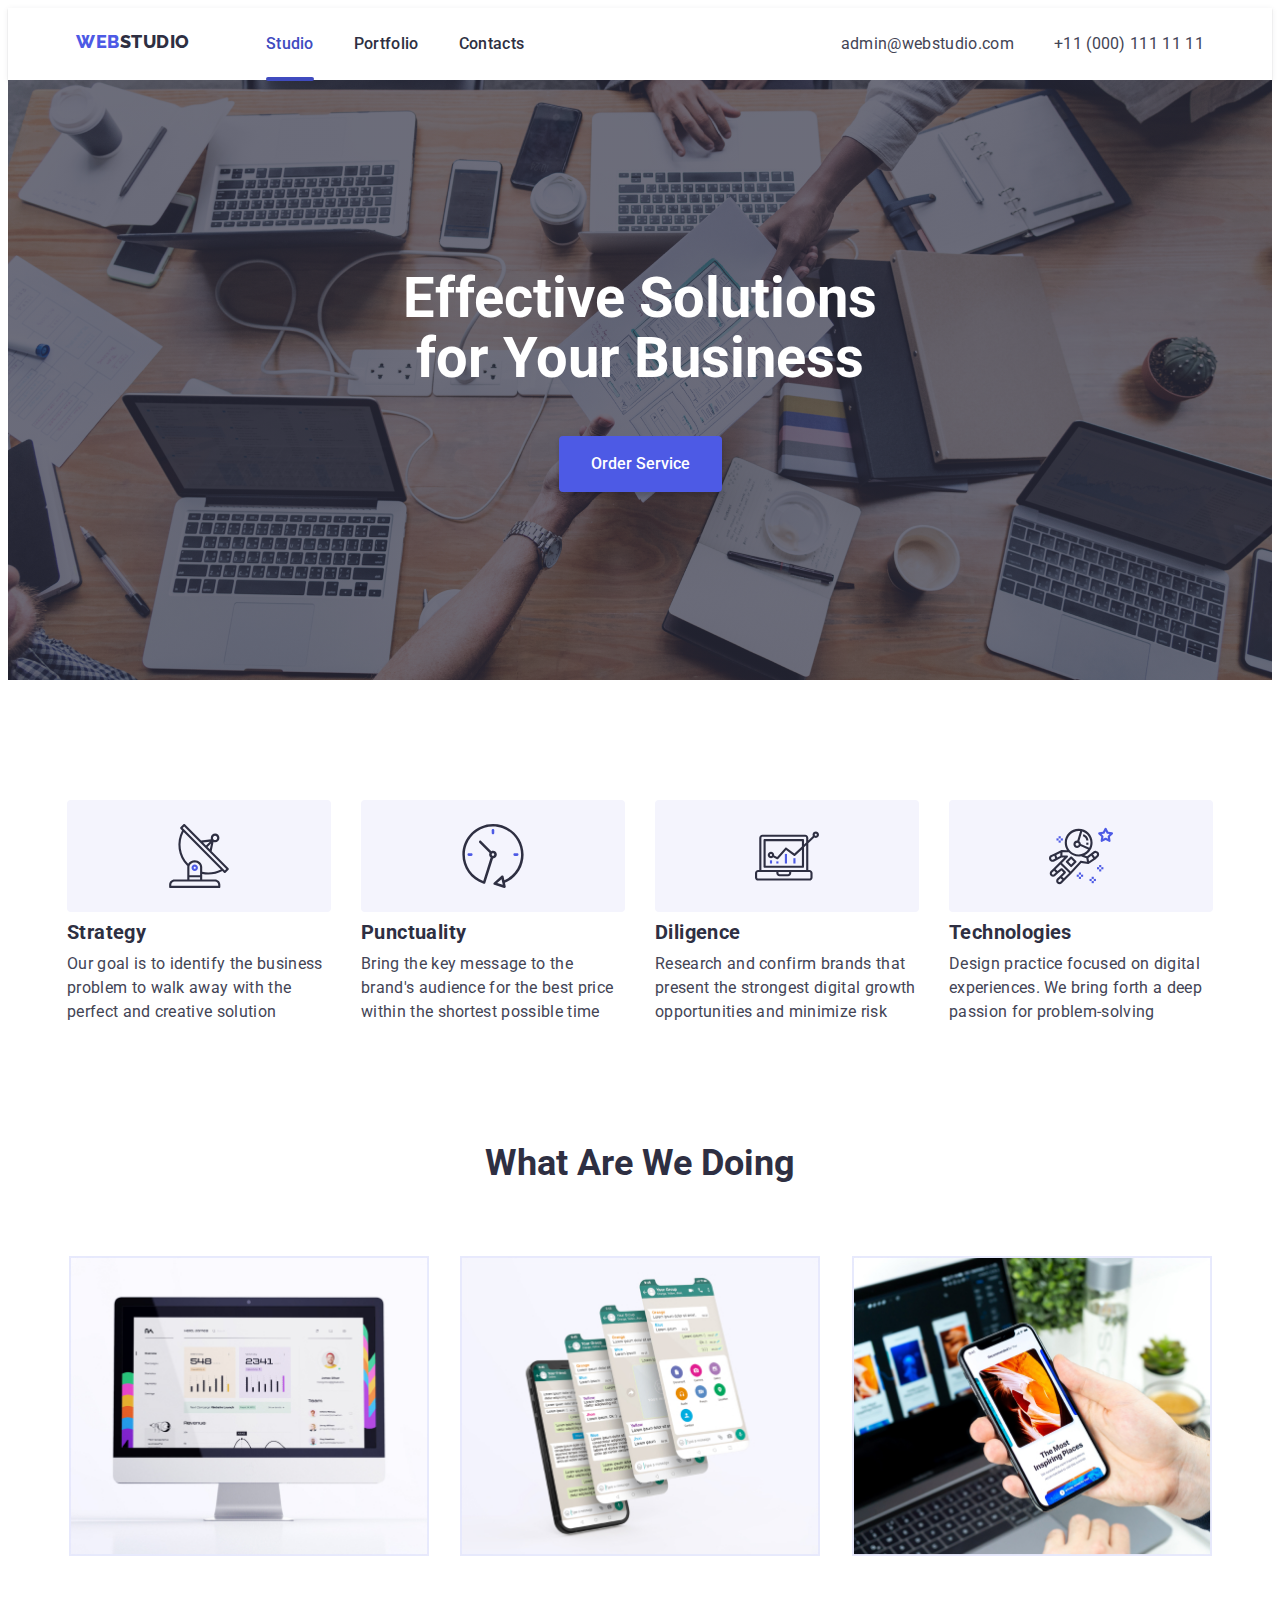
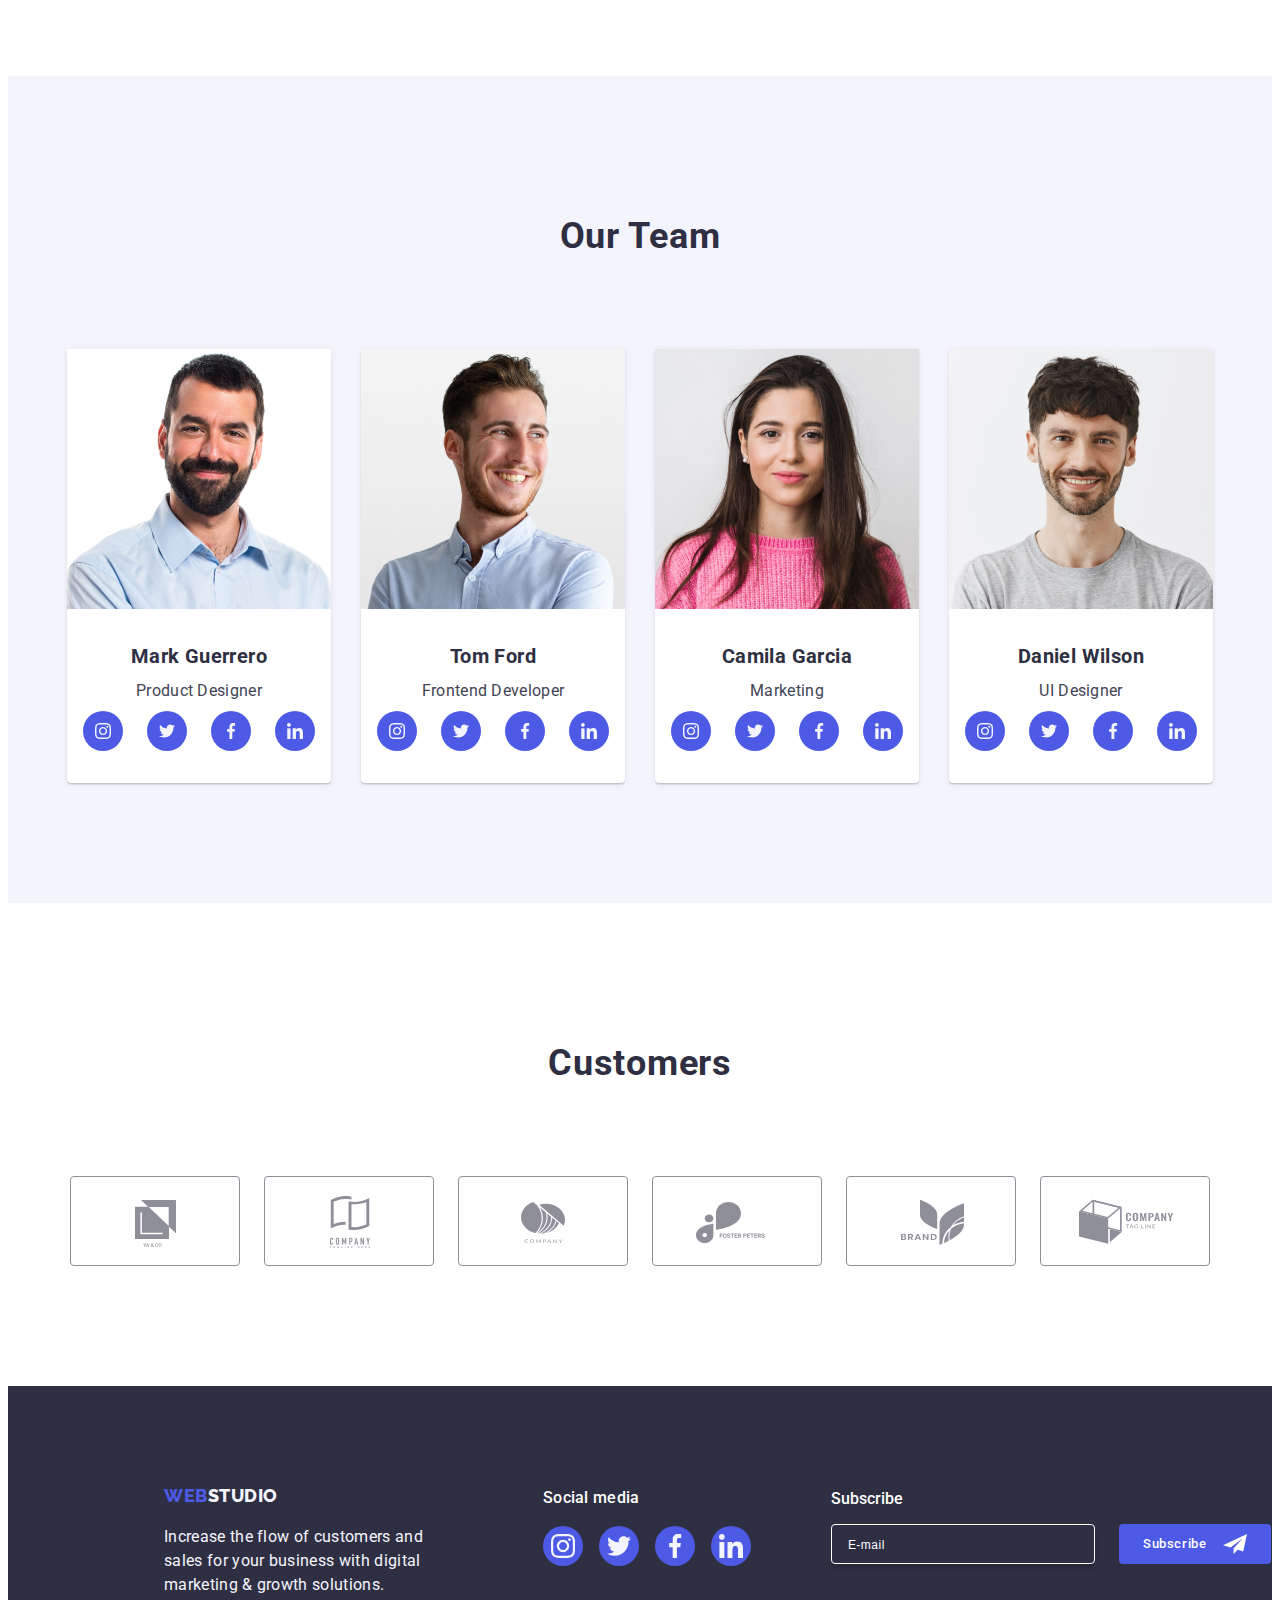
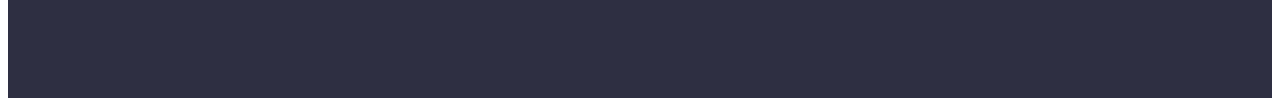
==== commit 031bc50c: "modal form" ====
--- a/index.html
+++ b/index.html
@@ -410,13 +410,13 @@
         <div class="modal-content">
             <button class="modal-close" data-modal-close>               
                 <svg width="8" height="8">
+    
                     <use href="images/close-sprite.svg#close-icon" />
                 </svg>
             </button>
-            <div class="modal-header">
-                <p class="modal-header-item">Leave your contacts and we will call you back</p>
-            </div>
-
+
+            <p class="modal-header">Leave your contacts and we will call you back</p>
+            
             <form class="modal-form">
                 <label class="modal-name" for="name">
                     <span class="label-item">Name</span>
@@ -443,7 +443,7 @@
                 </label>
 
                 <label class="form-textarea" >
-                    <span class="comment-form">Comment</span>
+                    <span class="label-item">Comment</span>
                     <textarea name="comment" class="comment-textarea" placeholder="Text Input"></textarea>
                 </label>
                       
@@ -452,8 +452,9 @@
                     I accept the terms and conditions of the Privacy Policy                    
                 </label>
 
-                <button class="send-button" type="submit">Send</button>
-            </form>            
+                <div class="send-button-container">
+                    <button class="send-button" type="submit">Send</button>
+                </div>
         </div>
     </div>
 
--- a/css/style.css
+++ b/css/style.css
@@ -504,11 +504,13 @@
 .container-footer {
     display: flex;
     flex-direction: row; 
-    width: 1158px;
+    width: 1440px;
     margin: 0 auto;
     height: 112px;
     flex-shrink: 0;
-}
+    padding: 0 156px;
+    margin: 0 auto;
+}   
 
 .footer-logo {
     color: var(--cloud);
@@ -582,6 +584,11 @@
     flex-shrink: 0;
     margin-left: 80px;
     row-gap: 16px;
+    width: 453px;
+    height: 80px;
+    align-content: center;
+    justify-content: center;
+    align-items: center;
 }
 
 .form-label {
@@ -611,7 +618,7 @@
 }
             
 .subscribe {
-    color: var(--WHITE, #FFF);
+    color: var(--white);
     font-family: Roboto;
     font-size: 16px;
     font-style: normal;
@@ -642,12 +649,21 @@
     transition-timing-function: cubic-bezier(0.4, 0, 0.2, 1);
 }
 
-.button-subscribe svg{
+.button-subscribe:hover {
     background-color: var(--ocean);
 }
 
 .subscribe-icon-link {
     fill: var(--white);   
+}
+
+.subscribe-form-input::placeholder {
+    color: var(--white);
+    font-size: 12px;
+    font-style: normal;
+    font-weight: 400;
+    line-height: 24px;
+    letter-spacing: 0.48px;
 }
 
 .filters {
@@ -826,8 +842,8 @@
     justify-content: center;
     width: 100%;
     height: 100%;
-    top: 0px;
-    left: 0px;
+    top: 0;
+    left: 0;
     transition-property: visibilty, opacity;
     transition-duration: 250ms;
     transition-timing-function: cubic-bezier(0.4, 0, 0.2, 1);
@@ -846,14 +862,14 @@
 }
 
 .modal-content {
-    position: relative;
+    position: absolute;
     width: 408px;
     height: 584px;
     border-radius: 4px;
     background-color: var(--dairy);
     box-shadow: 0px 2px 1px 0px rgba(0, 0, 0, 0.20), 
-    0px 1px 3px 0px rgba(0, 0, 0, 0.12), 
-    0px 1px 1px 0px rgba(0, 0, 0, 0.14);
+                0px 1px 3px 0px rgba(0, 0, 0, 0.12), 
+                0px 1px 1px 0px rgba(0, 0, 0, 0.14);
     transform: none;
     transition: transform 250ms cubic-bezier(0.4, 0, 0.2, 1);
     padding: 72px 24px 24px 24px;
@@ -873,8 +889,8 @@
     stroke: rgba(0, 0, 0, 0.10);
     border-radius: 20px;
     position: absolute;
-    right: 8px;
-    top: 8px;
+    right: 24px;
+    top: 24px;
     padding: 0;
     cursor: pointer;
     transition: color 250ms cubic-bezier(0.4, 0, 0.2, 1),
@@ -895,57 +911,97 @@
     display: flex;
     align-items: center;
     justify-content: center;
-}
-
-.modal-header-item {
     color: var(--navyblue);
-    text-align: center;
-    font-family: Roboto;
-    font-size: 16px;
-    font-style: normal;
+    text-align: center;   
+    font-size: 16px;   
     font-weight: 500;
     line-height: 1.5em;
     letter-spacing: 0.32px;
-    margin-bottom: 16px;
+    margin-bottom: 34px;
 }
 
 .modal-form {
-    display: block;
+    display: flex;
     flex-direction: column;
     align-items: flex-start;
+    border-radius: 4px;
 }
 
 .modal-name {
-    display: block;
+    position: relative;
     color: var(--lightslate);
     font-family: Roboto;
     font-size: 12px;
     font-style: normal;
     font-weight: 400;
     line-height: 1.16em;
-    letter-spacing: 0.48px;    
+    letter-spacing: 0.48px;
 }
 
 .modal-input {
-    display: relative;
+    display: block;
     width: 360px;
     height: 40px;
-    margin-top: 8px;      
-    font-family: inherit;
+    padding-top: 11px;
+    padding-bottom: 11px;
+    padding-left: 38px;
+    flex-shrink: 0;
+    font-size: 14px;
+    fill: currentColor;
+    border-radius: 4px;
+    border: 1px solid var(--navyblue, rgba(46, 47, 66, 0.40));
+    transition-property: border;
+    transition-duration: 250ms;
+    transition-timing-function: cubic-bezier(0.4, 0, 0.2, 1);
+}
+
+.modal-input:hover,
+.modal-input:focus,
+.comment-textarea:hover,
+.comment-textarea:hover {
+    border: 1px solid var(--iris);
+}
+
+.form-textarea {
+    position: relative;
+    margin-bottom: 16px;
     font-size: 12px;
-    border-radius: 4px;
-    border: 1px solid var(--iris);
-    stroke: currentColor;
-    transition: fill 250ms cubic-bezier(0.4, 0, 0.2, 1);      
-}
-
-/* .label-item {
-    margin-bottom: 8px;      
-} */
+    line-height: 1.166;
+    letter-spacing: 0.01em;
+    color: var(--lightslate);
+}
+
+.comment-textarea {
+    position: relative;
+    width: 360px;
+    height: 120px;
+    padding: 8px 16px;
+    margin: 0 auto;
+}
+
+.label-item {
+    position: absolute;
+    top: -20px;
+}
 
 label.checkbox {
-    display: flex;
+    font-size: 12px;
+    font-weight: 400;
+    line-height: 14px;
+    letter-spacing: 0.48px;
+    color: var(--lightslate);
     padding: 0;
+    flex-shrink: 0;
+}
+
+.checkbox {
+    display: flex;
+    align-items: center;
+    justify-content: flex-start;
+    width: 360px;
+    height: 16px;
+    gap: 8px;
+    margin-bottom: 24px;
 }
 
 .checkbox-input {
@@ -954,48 +1010,62 @@
     margin-right: 8px;
 }
 
-.form-textarea {
-    display: block;
-    width: 100%;
-    /* margin-top: 4px; */
-    height: 120px;
-    flex-shrink: 0;
-  
-}
-
-.comment-textarea {
-    resize: none;
-    width: 100%;
-    height: 150px;
-    margin-bottom: 4px;
-}
-
-/* .form-textarea placeholder {
-    resize: none;
-    width: 100%;
-    height: 150px;
-} */
-
 .input-icon {
-    color: var(-- navyblue);
-    font-family: Roboto;
-    font-size: 12px;
-    font-style: normal;
-    font-weight: 400;
-    line-height: 1.16;
-    letter-spacing: 0.48px;        
-    position: relative;
-    transform: translate(50%,-130%);
     width: 18px;
     height: 24px;
-    flex-shrink: 0;
-}
-
-
-
-
-
-
-
-
-
+    position: relative;
+    transform: translate(50%, -130%);
+    fill: var(--navyblue);
+    transition-property: fill;
+    transition-duration: 250ms;
+    transition-timing-function: cubic-bezier(0.4, 0, 0.2, 1);    
+    flex-shrink: 0;
+}
+
+.input-icon:hover .input-icon {
+    fill: var(--iris);
+}
+
+.input-icon:hover,
+.input-icon:focus {
+    fill: var(--iris);
+}
+
+.send-button {
+    color: var(--white);
+    text-align: center;
+    font-family: Roboto;
+    font-size: 16px;
+    font-style: normal;
+    font-weight: 500;
+    line-height: 1.5em;
+    letter-spacing: 0.64px;
+    padding: 16px 32px;
+    width: 169px;
+    height: 56px;
+    border-radius: 4px;
+    background: var(--iris);
+    box-shadow: 0px 4px 4px 0px rgba(0, 0, 0, 0.15);
+    cursor: pointer;
+    transition-property: background-color, color;
+    transition-duration: 250ms;
+    transition-timing-function: cubic-bezier(0.4, 0, 0.2, 1);
+}
+
+.send-button-container {
+    display: flex;
+    align-items: center;
+    justify-content: center;
+    width: 100%;
+}
+
+.send-button:hover {
+    background-color: var(--ocean);
+}
+
+
+
+
+
+
+
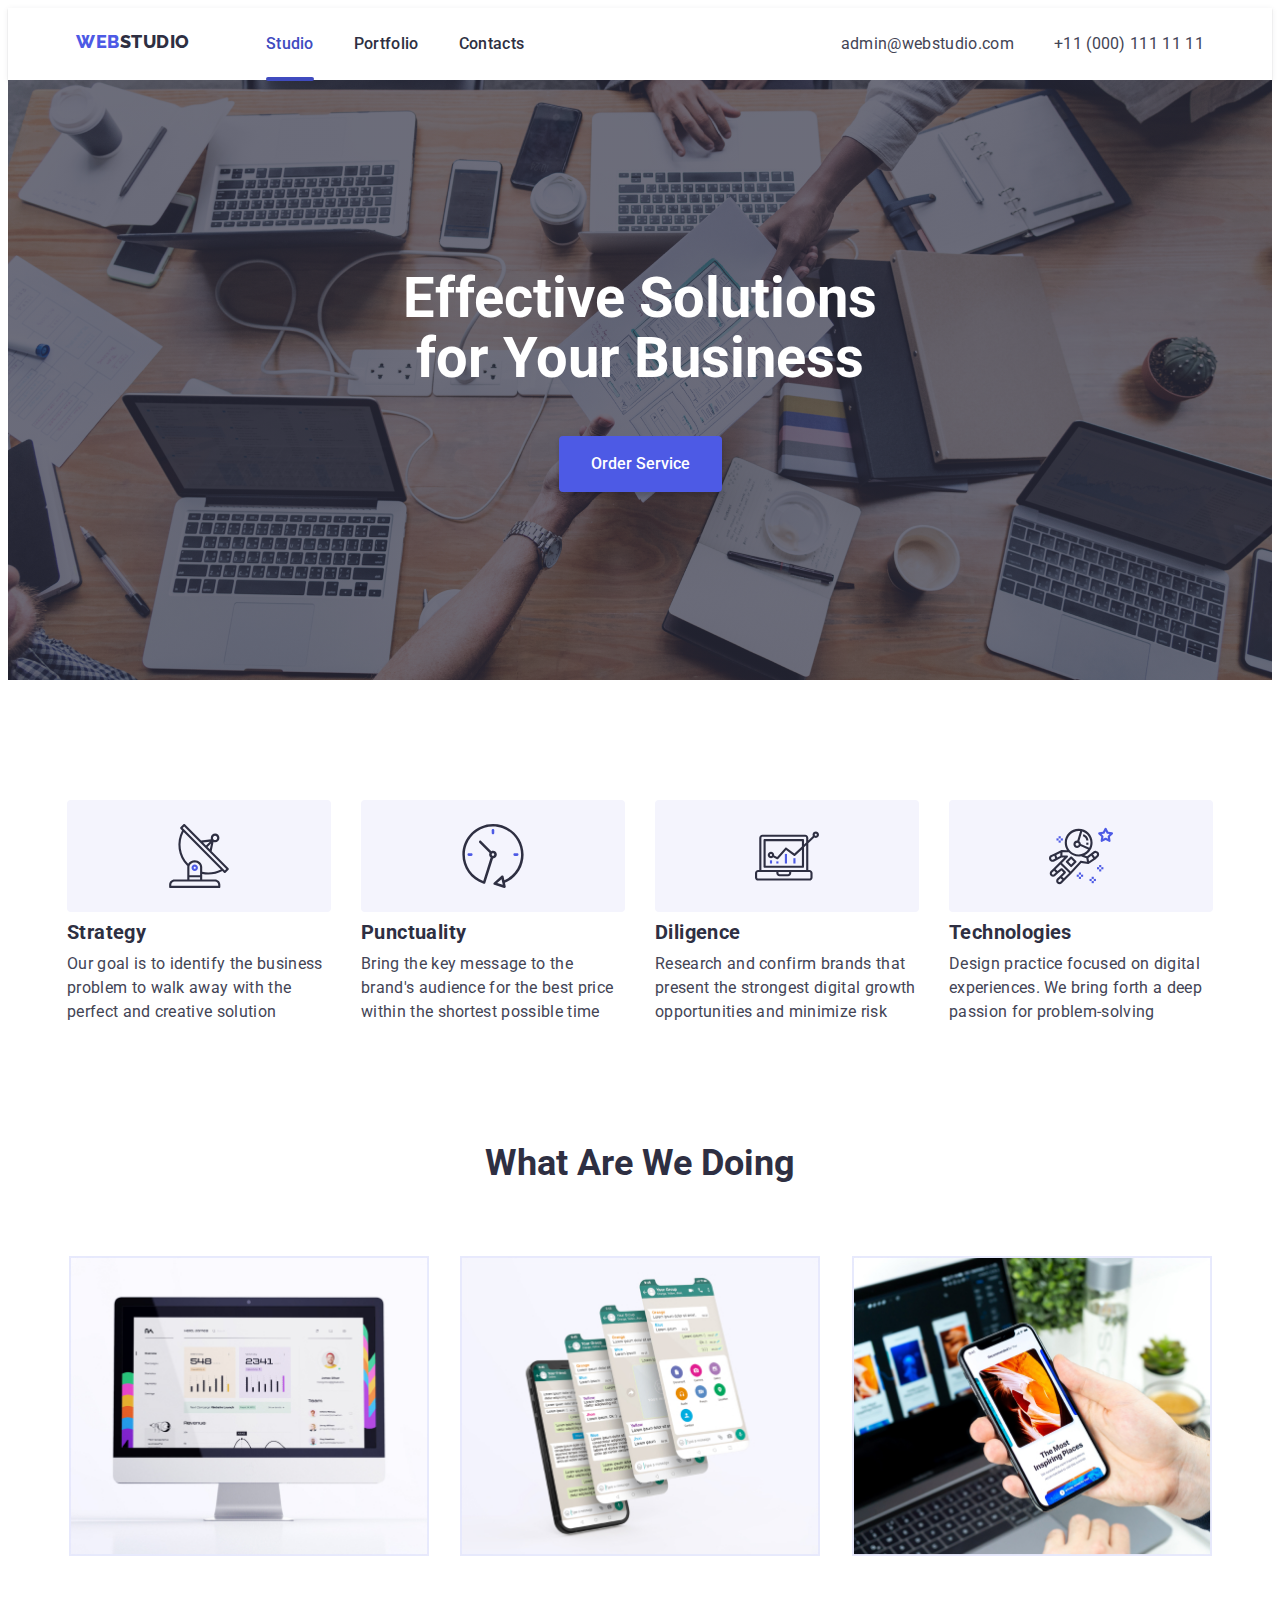
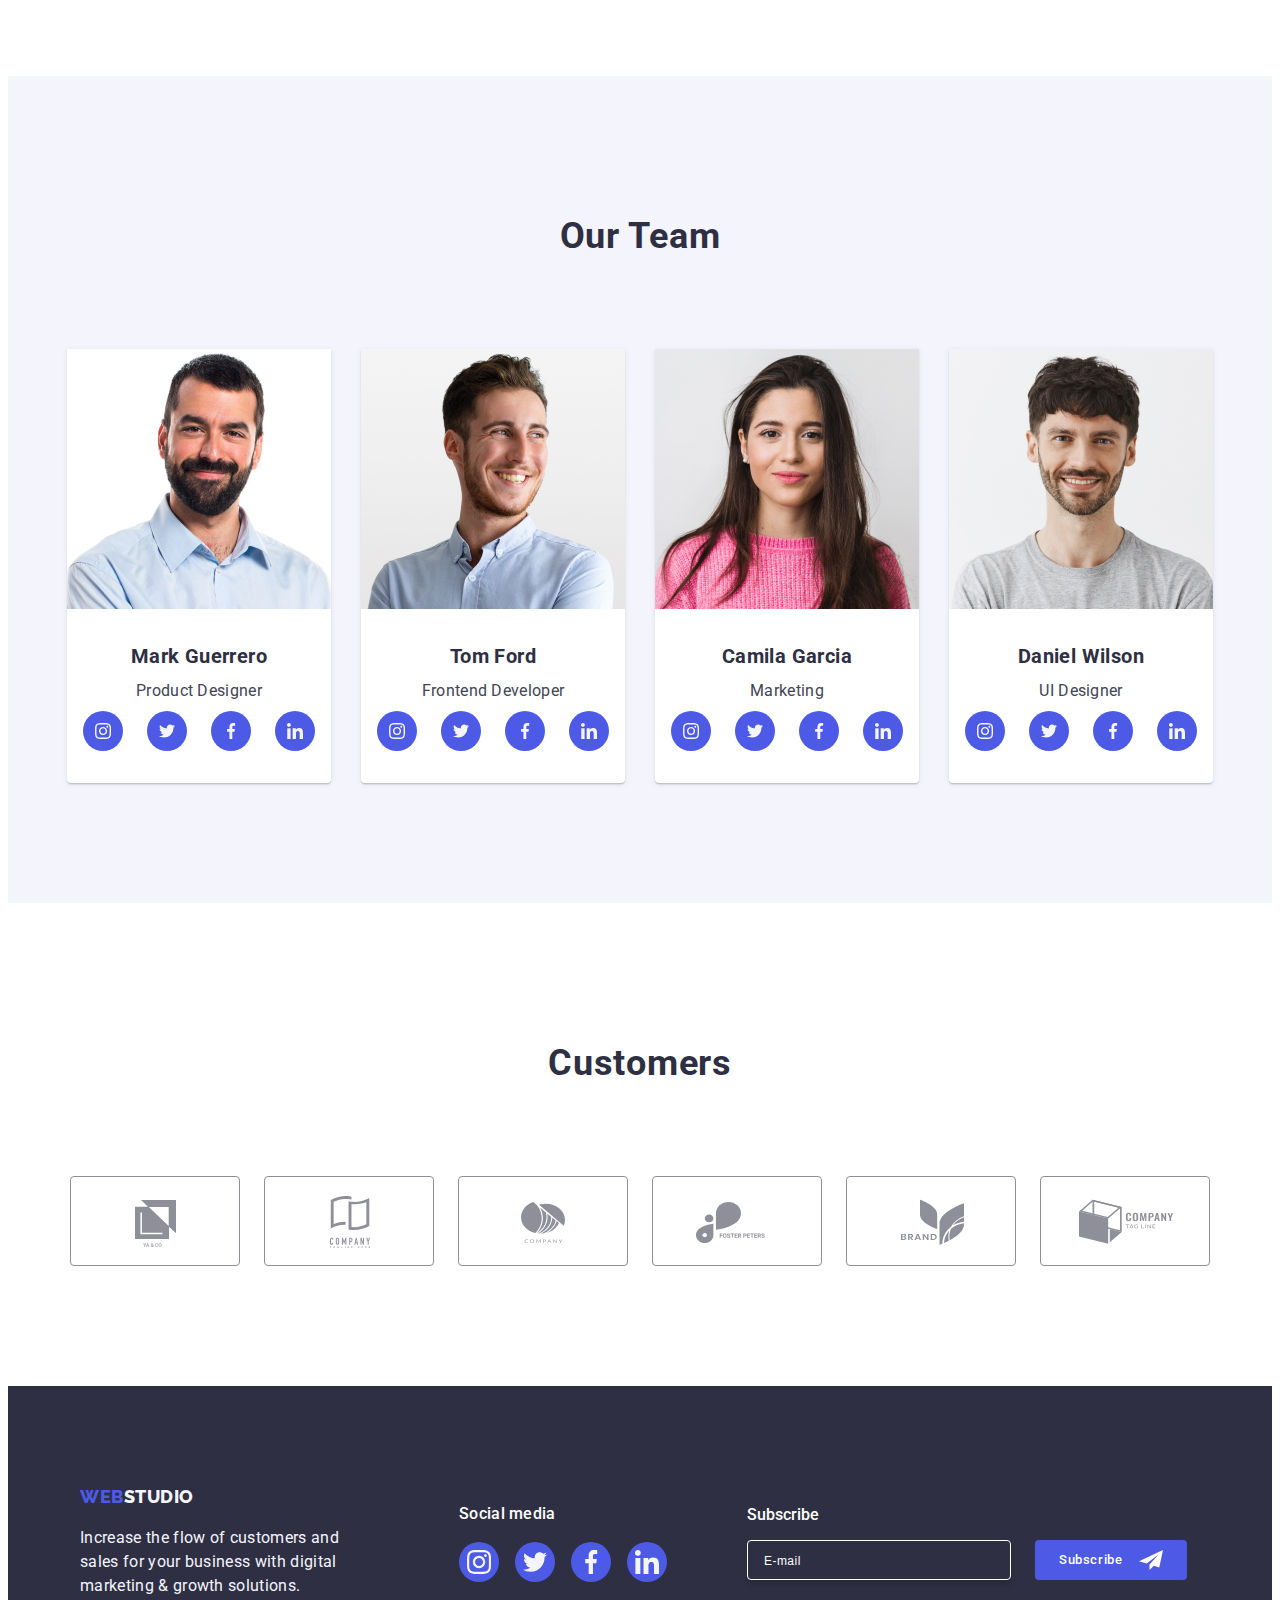
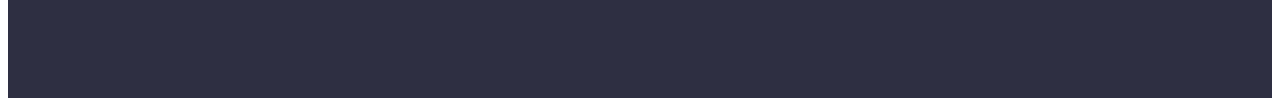
==== commit 3c4b61c4: "modal form and link update" ====
--- a/index.html
+++ b/index.html
@@ -21,14 +21,14 @@
     <header class="header">
         <div class="container-header">
             <nav class="nav">
-                <a class="nav-logo" href="https://sethsky-28.github.io/goit-markup-hw-05/" class="nav-logo">
+                <a class="nav-logo" href="https://sethsky-28.github.io/goit-markup-hw-06/" class="nav-logo">
                     <span class="iris">WEB</span>STUDIO
                 </a>
         
             <ul class="nav-list">
-                <li class="nav-item"><a class="nav-link active" href="/goit-markup-hw-05/index.html">Studio</a></li>
-                <li class="nav-item"><a class="nav-link" href="/goit-markup-hw-05/portfolio.html">Portfolio</a></li>
-                <li class="nav-item"><a class="nav-link" href="/goit-markup-hw-05/index.html">Contacts</a></li>
+                <li class="nav-item"><a class="nav-link active" href="/goit-markup-hw-06/index.html">Studio</a></li>
+                <li class="nav-item"><a class="nav-link" href="/goit-markup-hw-06/portfolio.html">Portfolio</a></li>
+                <li class="nav-item"><a class="nav-link" href="/goit-markup-hw-06/index.html">Contacts</a></li>
             </ul>
             </nav>
 
@@ -343,7 +343,7 @@
         <section class="footer">
             <div class="container container-footer">
                 <div class="logo-description">
-                    <a class="footer-logo" href="https://sethsky-28.github.io/goit-markup-hw-04/" class="footer-logo">
+                    <a class="footer-logo" href="https://sethsky-28.github.io/goit-markup-hw-06/" class="footer-logo">
                         <span class="iris">WEB</span>STUDIO</a>
                     <p class="footer-description">Increase the flow of customers and <br> sales for your business with
                         digital
@@ -392,7 +392,7 @@
                     <form class="subscribe-form" name="subscription" >
                         <label class="form-label">
                             Subscribe
-                            <input class="subscribe-form-input" type="email" name="email" placeholder="E-mail" />
+                            <input class="subscribe-form-input" type="email" name="email" placeholder="E-mail" required/>
                         </label>
                 
                         <button class="button-subscribe">Subscribe
@@ -409,8 +409,7 @@
     <div class="modal is-hidden" data-modal>
         <div class="modal-content">
             <button class="modal-close" data-modal-close>               
-                <svg width="8" height="8">
-    
+                <svg width="8" height="8">    
                     <use href="images/close-sprite.svg#close-icon" />
                 </svg>
             </button>
@@ -420,7 +419,7 @@
             <form class="modal-form">
                 <label class="modal-name" for="name">
                     <span class="label-item">Name</span>
-                    <input class="modal-input" type="text" name="name">
+                    <input class="modal-input" type="text" name="name" required>
                     <svg class="input-icon" width="18" height="18">
                         <use href="images/modal-sprite.svg#person-form"/>
                     </svg>
@@ -428,7 +427,7 @@
 
                 <label class="modal-name" for="phone">
                     <span class="label-item">Phone</span>
-                    <input class="modal-input" type="text" name="phone">
+                    <input class="modal-input" type="text" name="phone" required>
                     <svg class="input-icon" width="18" height="18">
                         <use href="images/modal-sprite.svg#phone-form" />
                     </svg>
@@ -436,7 +435,7 @@
 
                 <label class="modal-name" for="email">
                     <span class="label-item">Email</span>
-                    <input class="modal-input" type="text" name="email">
+                    <input class="modal-input" type="text" name="email" required>
                     <svg class="input-icon" width="18" height="18">
                         <use href="images/modal-sprite.svg#email-form" />
                     </svg>
@@ -444,12 +443,15 @@
 
                 <label class="form-textarea" >
                     <span class="label-item">Comment</span>
-                    <textarea name="comment" class="comment-textarea" placeholder="Text Input"></textarea>
+                    <textarea class="comment-textarea" name="comment" placeholder="Text Input" required></textarea>
                 </label>
                       
-                <label class="checkbox">
-                    <input class="checkbox-input" name="agree">
-                    I accept the terms and conditions of the Privacy Policy                    
+                <label class="checkbox-label" for="terms">
+                    <input class="checkbox-input" name="terms">
+                    <svg class="checkbox-icon" width="10" height="8">
+                        <use href="images/modal-sprite.svg#check-form" />
+                    </svg>
+                    <span class="checkbox-text">I accept the terms and conditions of the Privacy Policy</span>
                 </label>
 
                 <div class="send-button-container">
--- a/css/style.css
+++ b/css/style.css
@@ -74,6 +74,7 @@
     margin: 0 auto;
 }
 
+
 .header {
     border-bottom: 1px soild var(--cornflower);
     background-color: var(--white);
@@ -504,12 +505,13 @@
 .container-footer {
     display: flex;
     flex-direction: row; 
-    width: 1440px;
+    width: 1158px;
     margin: 0 auto;
     height: 112px;
     flex-shrink: 0;
-    padding: 0 156px;
     margin: 0 auto;
+    align-items: center;
+    justify-content: center;
 }   
 
 .footer-logo {
@@ -884,7 +886,7 @@
     height: 24px;
     background-color: var(--cornflower);
     color: var(--navyblue);
-    border: 0px;
+    border: 1px solid rgba(46, 47, 66, 0.4);
     stroke-width: 1px;
     stroke: rgba(0, 0, 0, 0.10);
     border-radius: 20px;
@@ -946,7 +948,7 @@
     padding-bottom: 11px;
     padding-left: 38px;
     flex-shrink: 0;
-    font-size: 14px;
+    font-size: 12px;
     fill: currentColor;
     border-radius: 4px;
     border: 1px solid var(--navyblue, rgba(46, 47, 66, 0.40));
@@ -956,18 +958,22 @@
 }
 
 .modal-input:hover,
-.modal-input:focus,
-.comment-textarea:hover,
-.comment-textarea:hover {
-    border: 1px solid var(--iris);
+.modal-input:focus {
+    border-color: var(--iris);
+}
+
+.modal-input:hover + .input-icon,
+.modal-input:focus + .input-icon {
+    fill: var(--iris);
 }
 
 .form-textarea {
     position: relative;
     margin-bottom: 16px;
     font-size: 12px;
-    line-height: 1.166;
-    letter-spacing: 0.01em;
+    font-weight: 400;
+    line-height: 1.16em;
+    letter-spacing: 0.48px;
     color: var(--lightslate);
 }
 
@@ -977,59 +983,74 @@
     height: 120px;
     padding: 8px 16px;
     margin: 0 auto;
+    font-size: 12px;
+    resize: none;
+    border-radius: 4px;
+    transition-property: border;
+    transition-duration: 250ms;
+    transition-timing-function: cubic-bezier(0.4, 0, 0.2, 1);
+    
+}
+
+.comment-textarea:hover,
+.comment-textarea:focus {
+    border-color: var(--iris);
 }
 
 .label-item {
     position: absolute;
     top: -20px;
-}
-
-label.checkbox {
-    font-size: 12px;
-    font-weight: 400;
-    line-height: 14px;
-    letter-spacing: 0.48px;
-    color: var(--lightslate);
-    padding: 0;
-    flex-shrink: 0;
-}
-
-.checkbox {
-    display: flex;
-    align-items: center;
-    justify-content: flex-start;
-    width: 360px;
-    height: 16px;
-    gap: 8px;
-    margin-bottom: 24px;
-}
-
-.checkbox-input {
-    width: 16px;
-    height: 16px;
-    margin-right: 8px;
 }
 
 .input-icon {
     width: 18px;
     height: 24px;
     position: relative;
+    margin-left: 5px;
     transform: translate(50%, -130%);
     fill: var(--navyblue);
     transition-property: fill;
     transition-duration: 250ms;
-    transition-timing-function: cubic-bezier(0.4, 0, 0.2, 1);    
-    flex-shrink: 0;
-}
-
-.input-icon:hover .input-icon {
-    fill: var(--iris);
-}
-
-.input-icon:hover,
-.input-icon:focus {
-    fill: var(--iris);
-}
+    transition-timing-function: cubic-bezier(0.4, 0, 0.2, 1);
+    flex-shrink: 0;
+}
+
+.checkbox-text {
+    color: var(--navyblue);
+}
+
+.checkbox-label {
+    background-color: var(--cloud);
+    color: var(--white);
+    cursor: pointer;
+    height: 16px;
+    position: relative;
+}
+
+.checkbox-icon {
+    width: 16px;
+    height: 14px;
+    border: 1px solid var(--lightslate);
+    border-radius: 2px;
+    fill: currentColor;
+    background-color: var(--white);
+}
+
+.visually-hidden {
+    position: absolute;
+    width: 1px;
+    height: 1px;
+    margin: -1px;
+    border: 0;
+    padding: 0;
+    opacity: 0;
+    overflow: hidden;
+}
+.checkbox-input:checked + .checkbox-icon {
+    background-color: var(--ocean);
+    border-color: var(--ocean);
+} 
+
 
 .send-button {
     color: var(--white);
@@ -1047,7 +1068,7 @@
     background: var(--iris);
     box-shadow: 0px 4px 4px 0px rgba(0, 0, 0, 0.15);
     cursor: pointer;
-    transition-property: background-color, color;
+    transition-property: background-color;
     transition-duration: 250ms;
     transition-timing-function: cubic-bezier(0.4, 0, 0.2, 1);
 }
